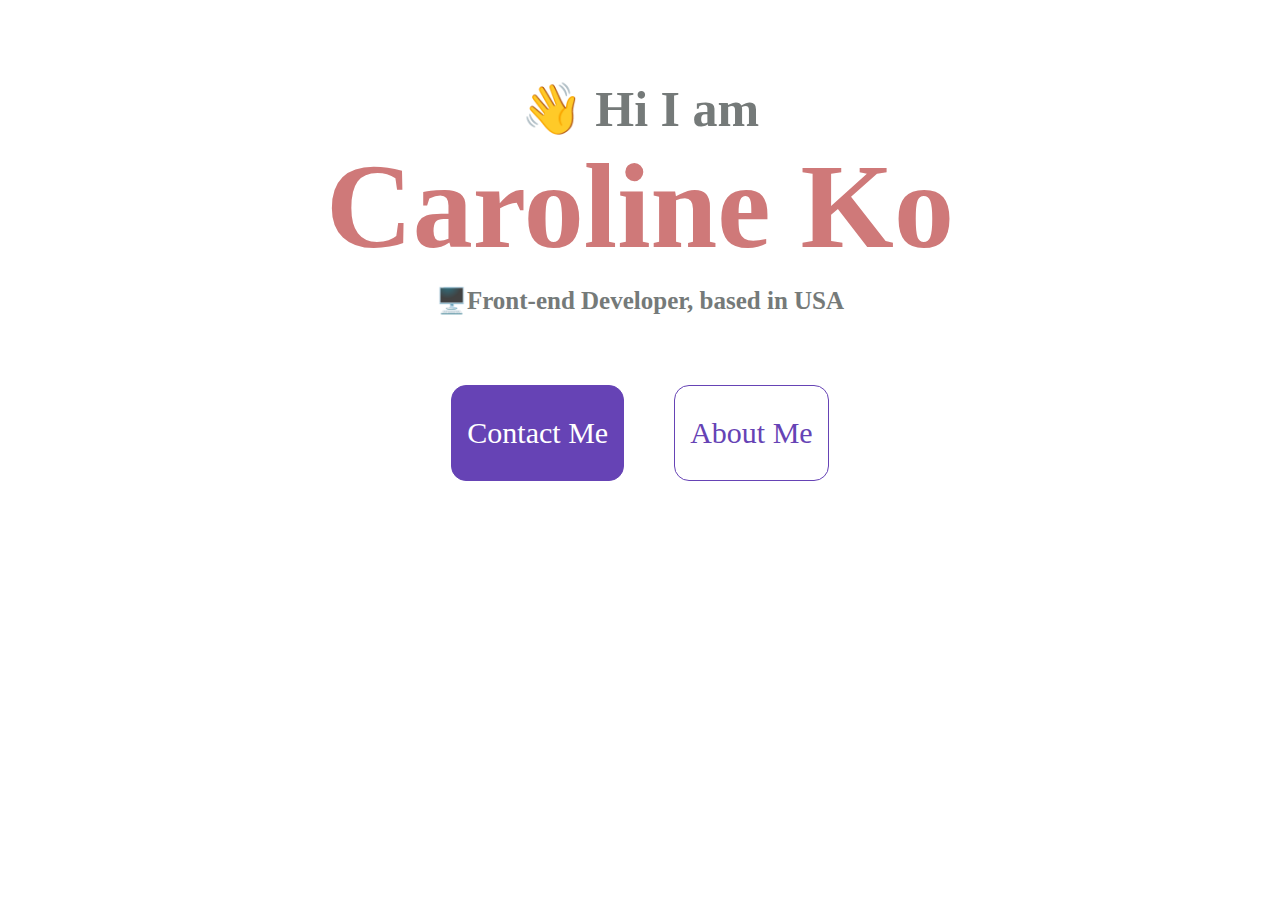
==== index.html @ 01b7a975 "added about.html as a multi-page document, added css and index.html as a start of the portfolio" ====
<!DOCTYPE html>
<html lang="en">
  <head>
    <meta charset="UTF-8" />
    <meta name="viewport" content="width=device-width, initial-scale=1.0" />
    <meta http-equiv="X-UA-Compatible" content="ie=edge" />
    <linkrel="stylesheet"href="https://stackpath.bootstrapcdn.com/bootstrap/4.3.1/css/bootstrap.min.css"integrity="sha384-ggOyR0iXCbMQv3Xipma34MD+dH/1fQ784/j6cY/iJTQUOhcWr7x9JvoRxT2MZw1T"crossorigin="anonymous">
    <link rel="stylesheet" href="styles.css" />
    <title>SheCodes</title>
  </head>
  <body>
      <h2>
        👋 Hi I am
      </h2>
      <h1>Caroline Ko</h1>
      <p>🖥️Front-end Developer, based in USA</p>
      <span class="main-buttons">
            <a href="about.html#contact" class="buttons" id="contact-me"
              >Contact Me</a
            >
  
            <a href="about.html" class="buttons" id="about-me">About Me</a>
          </span>
          </body>

</html>
---- styles.css ----
:root {
  --primary-color: #6643b5;
  --secondary-color: #cf7979;
  --tertiary-color: #757a79;
}
body {
  text-align: center;
  margin-top: 80px;
}
h1 {
  font-size: 120px;
  margin: 0;
  color: var(--secondary-color);
}

h2 {
  font-size: 50px;
  margin-bottom: 0;
  color: var(--tertiary-color);
}

p {
  font-size: 25px;
  font-weight: bold;
  margin: 10px;
  color: var(--tertiary-color);
}
.main-buttons {
  display: flex;
  flex-direction: row;
  justify-content: center;
  gap: 50px;
}

.buttons {
  border: 1px solid var(--primary-color);
  text-decoration: none;
  padding: 30px 15px;
  display: inline-block;
  border-radius: 15px;
  color: var(--primary-color);
  margin-top: 60px;
  font-size: 30px;
}

.paragraphs {
  display: flex;
  justify-content: center;
  margin-top: 50px;
}

.paragraph-one,
.paragraph-two {
  border: 1px solid black;
  padding: 20px;
  text-align: center;
  max-width: 300px;
}

#contact-me {
  color: white;
  background-color: var(--primary-color);
}
#contact {
  margin-top: 20px;
  font-size: 60px;
  color: var(--secondary-color);
}

#homepage {
  font-size: 20px;
}

#email {
  font-size: 25px;
  text-decoration: none;
}
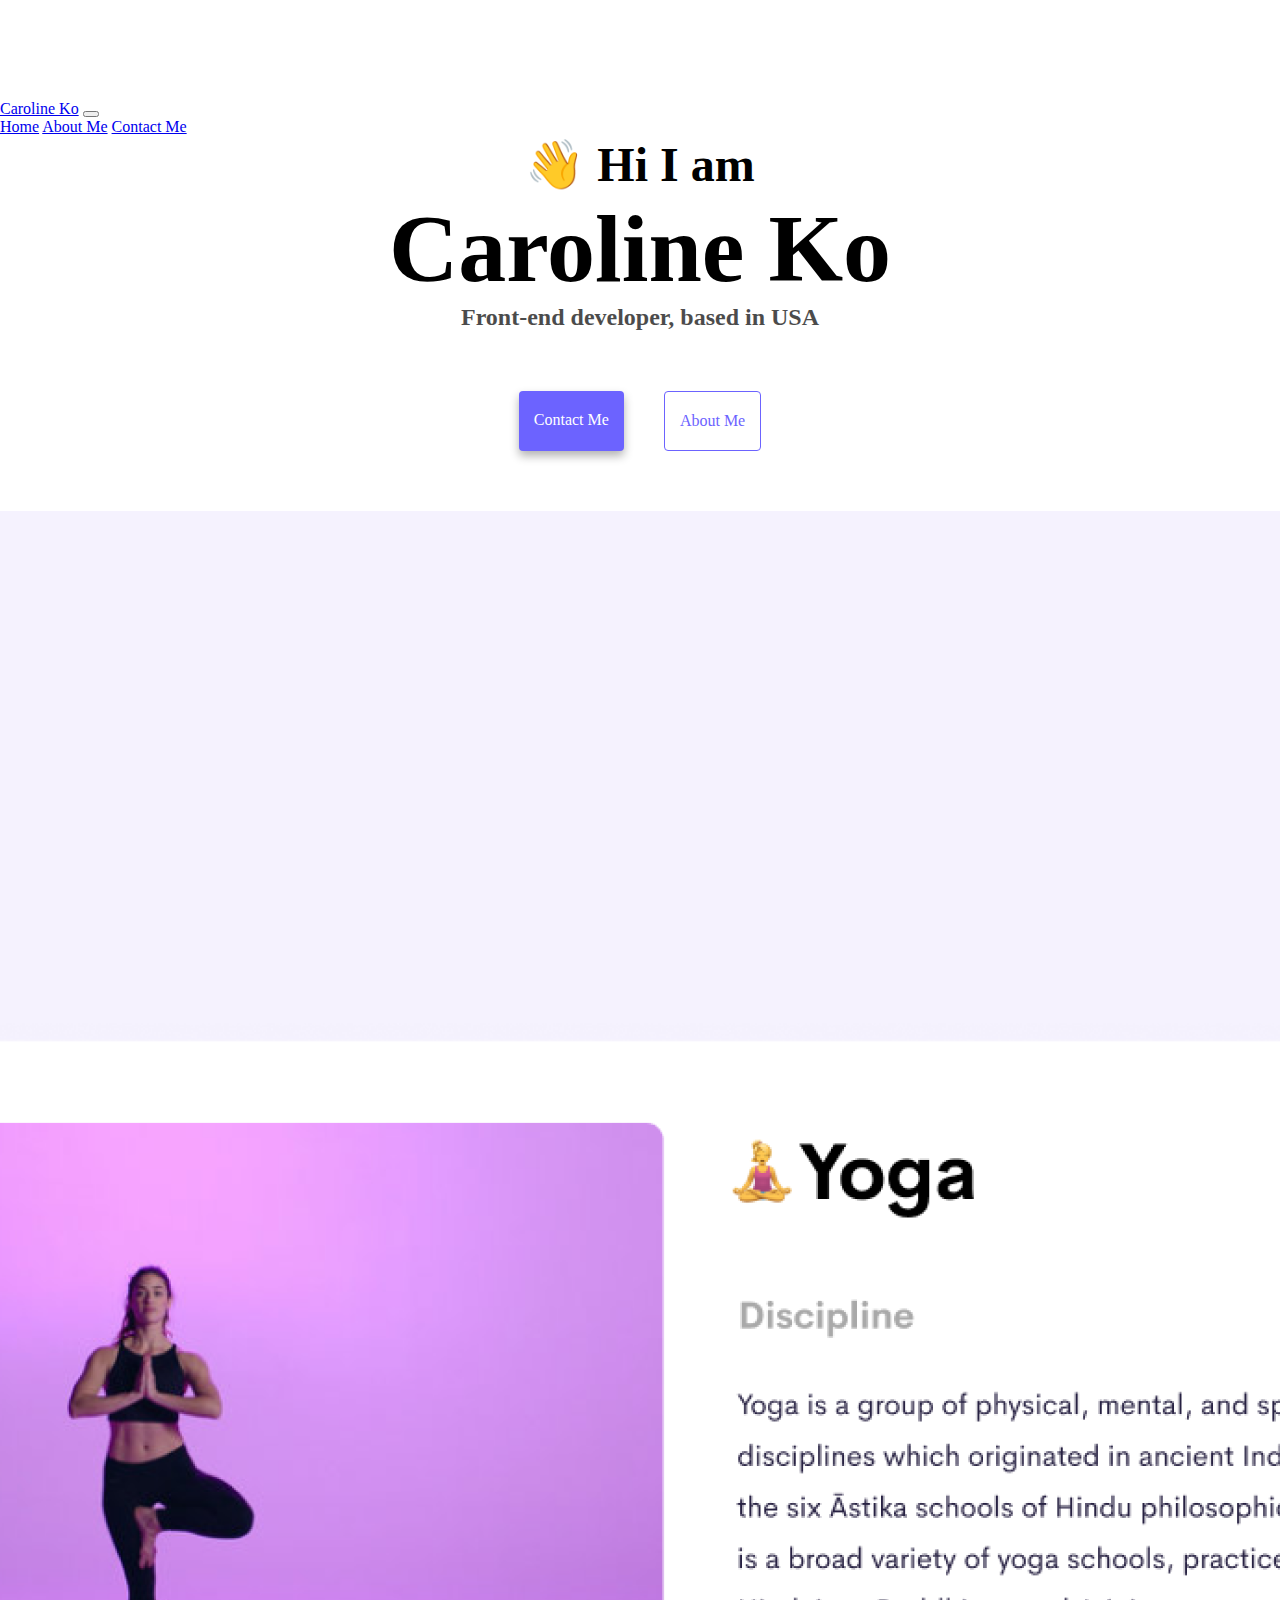
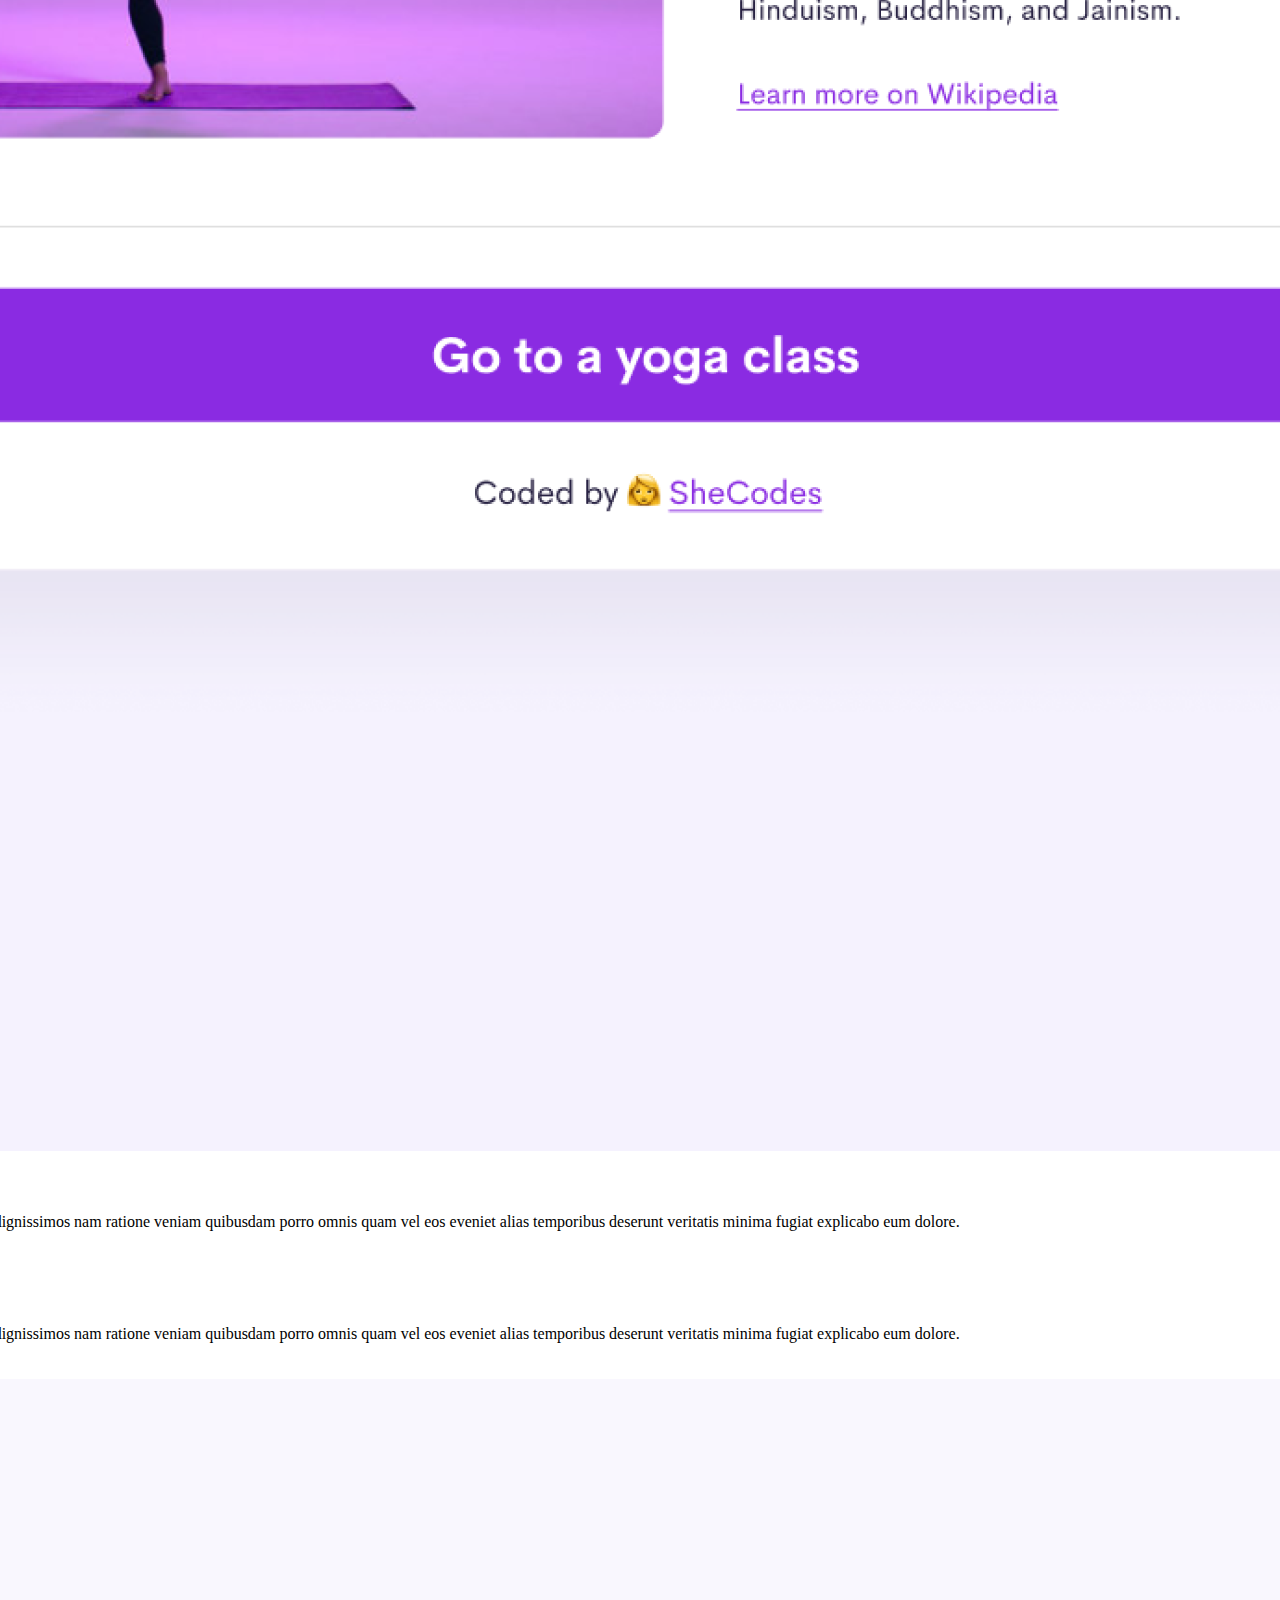
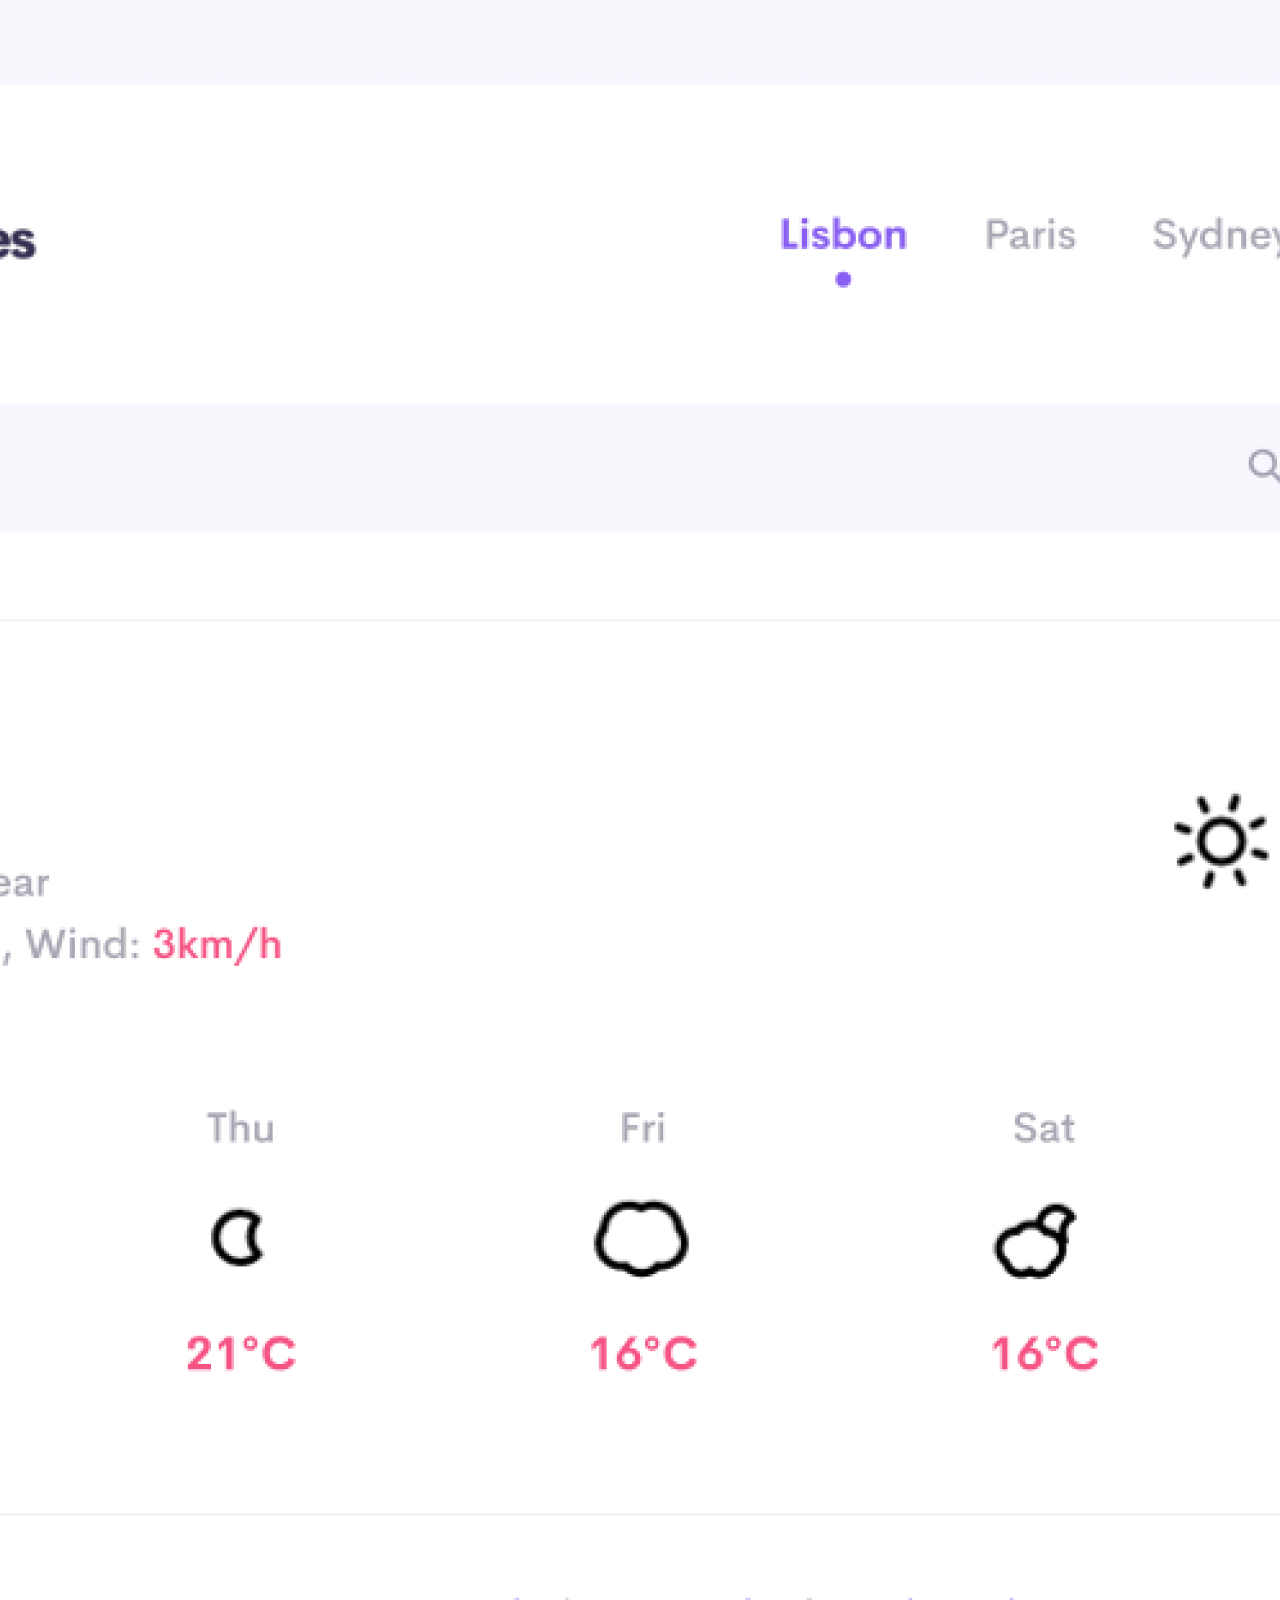
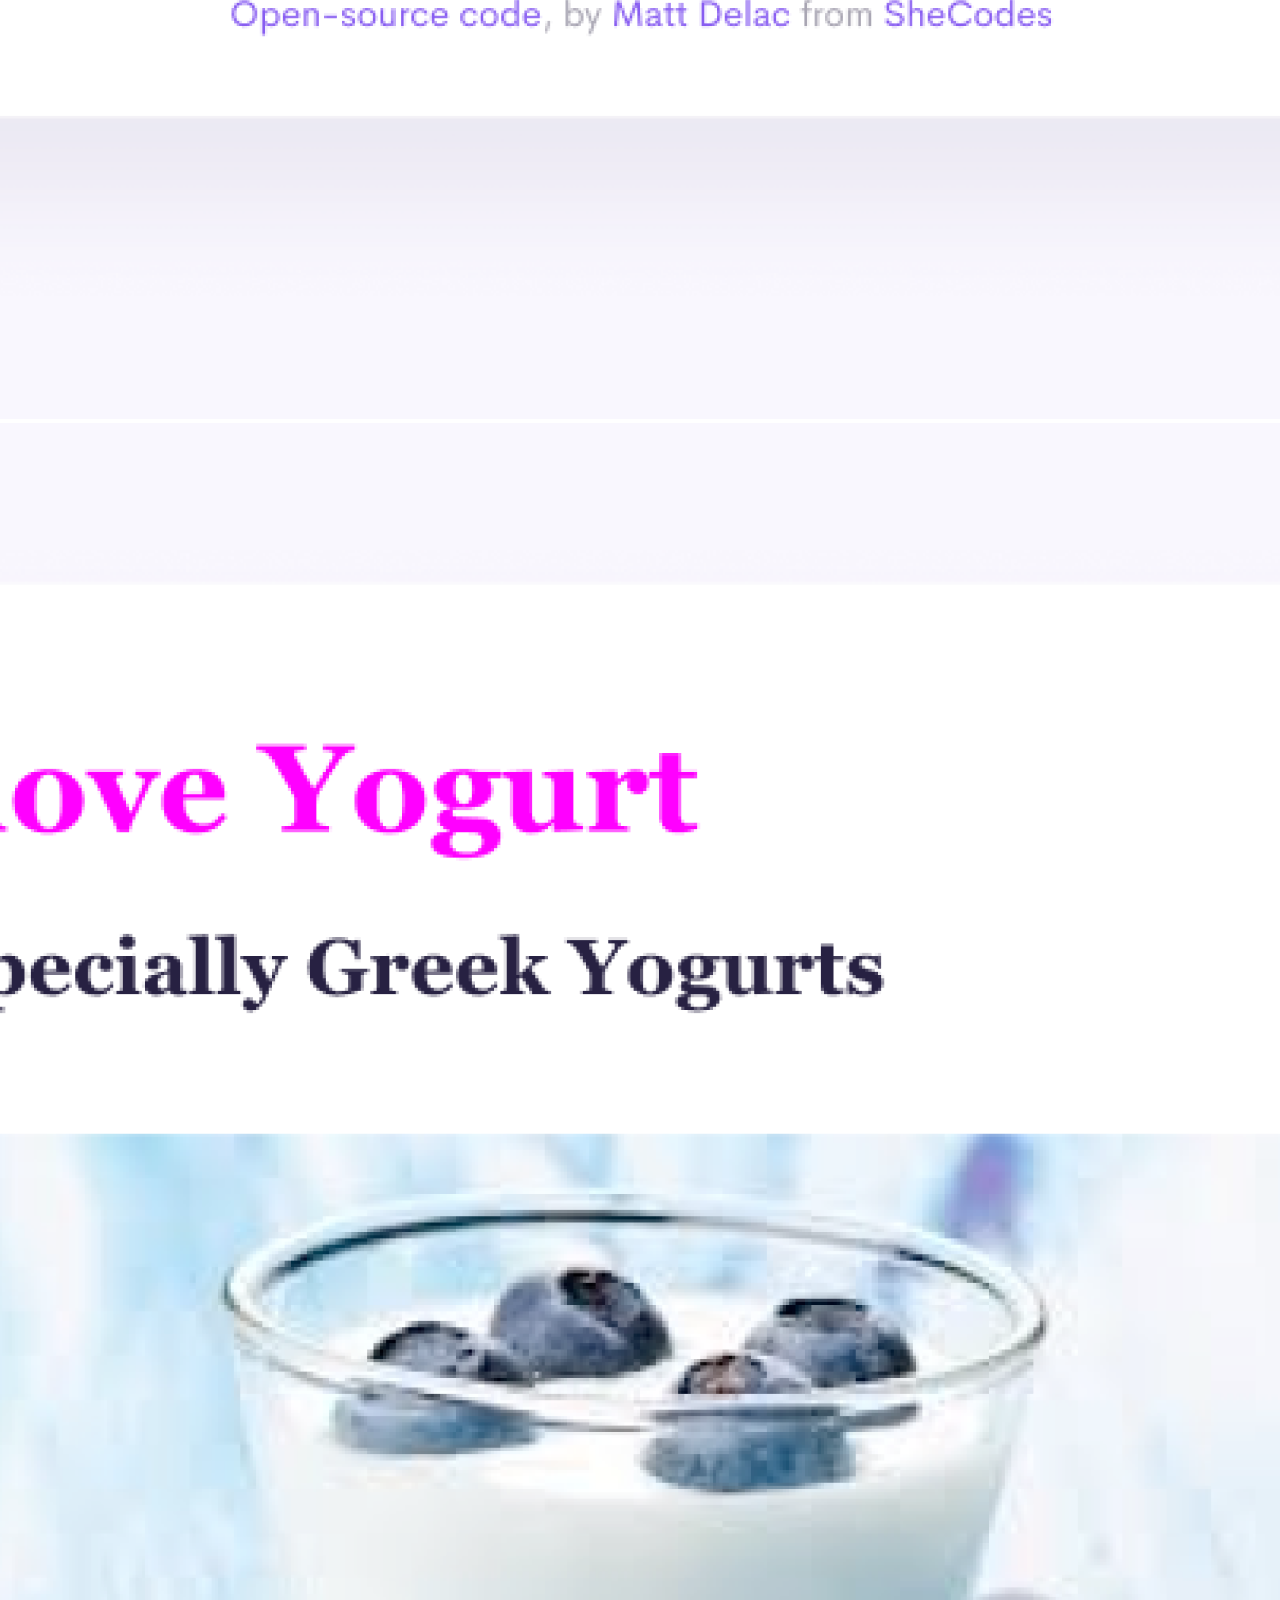
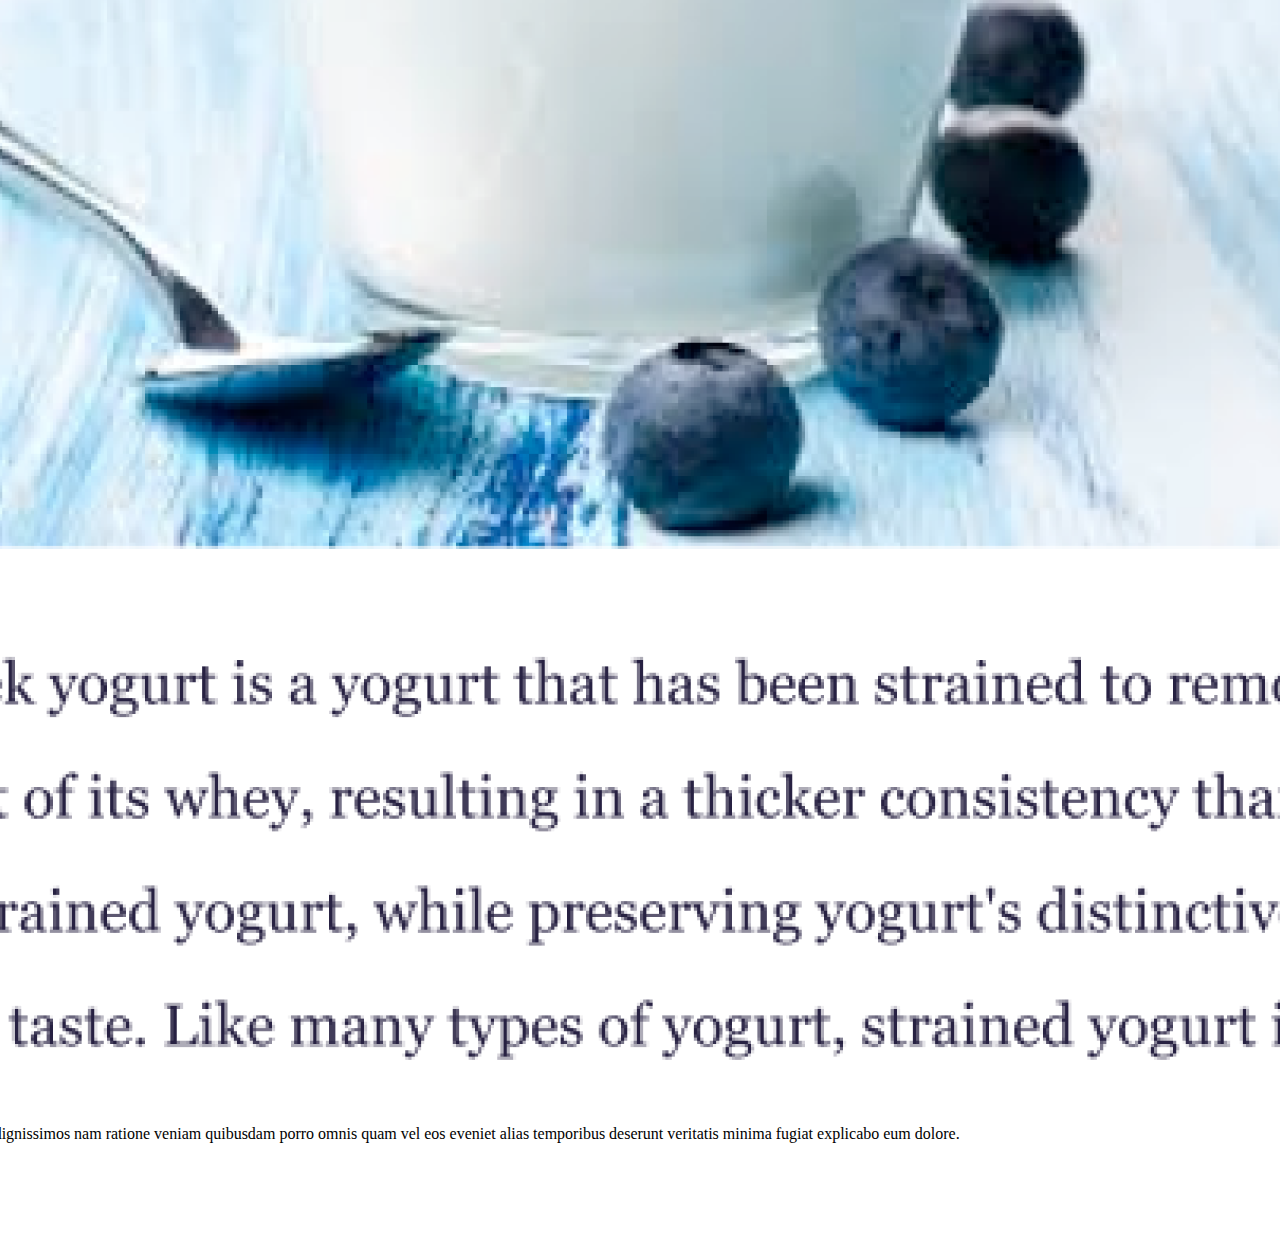
==== commit 5e2c03be: "updated the layout of the multi-page html and css, added navbar" ====
--- a/index.html
+++ b/index.html
@@ -2,25 +2,110 @@
 <html lang="en">
   <head>
     <meta charset="UTF-8" />
+    <meta http-equiv="X-UA-Compatible" content="IE=edge" />
     <meta name="viewport" content="width=device-width, initial-scale=1.0" />
-    <meta http-equiv="X-UA-Compatible" content="ie=edge" />
-    <linkrel="stylesheet"href="https://stackpath.bootstrapcdn.com/bootstrap/4.3.1/css/bootstrap.min.css"integrity="sha384-ggOyR0iXCbMQv3Xipma34MD+dH/1fQ784/j6cY/iJTQUOhcWr7x9JvoRxT2MZw1T"crossorigin="anonymous">
+    <title>Caroline Ko</title>
+    <link
+      href="https://cdn.jsdelivr.net/npm/bootstrap@5.0.2/dist/css/bootstrap.min.css"
+      rel="stylesheet"
+      integrity="sha384-EVSTQN3/azprG1Anm3QDgpJLIm9Nao0Yz1ztcQTwFspd3yD65VohhpuuCOmLASjC"
+      crossorigin="anonymous"
+    />
     <link rel="stylesheet" href="styles.css" />
-    <title>SheCodes</title>
   </head>
   <body>
-      <h2>
-        👋 Hi I am
-      </h2>
-      <h1>Caroline Ko</h1>
-      <p>🖥️Front-end Developer, based in USA</p>
-      <span class="main-buttons">
-            <a href="about.html#contact" class="buttons" id="contact-me"
-              >Contact Me</a
+    <nav class="navbar navbar-expand-lg navbar-light bg-light fixed-top">
+      <div class="container-fluid">
+        <a class="navbar-brand" href="#">Caroline Ko</a>
+        <button
+          class="navbar-toggler"
+          type="button"
+          data-bs-toggle="collapse"
+          data-bs-target="#navbarNavAltMarkup"
+          aria-controls="navbarNavAltMarkup"
+          aria-expanded="false"
+          aria-label="Toggle navigation"
+        >
+          <span class="navbar-toggler-icon"></span>
+        </button>
+        <div class="collapse navbar-collapse" id="navbarNavAltMarkup">
+          <div class="navbar-nav">
+            <a class="nav-link active" aria-current="page" href="index.html"
+              >Home</a
             >
-  
-            <a href="about.html" class="buttons" id="about-me">About Me</a>
-          </span>
-          </body>
-
+            <a class="nav-link" href="about.html">About Me</a>
+            <a class="nav-link" href="about.html#contact">Contact Me</a>
+          </div>
+        </div>
+      </div>
+    </nav>
+    <div class="container"></div>
+    <h2>👋 Hi I am</h2>
+    <h1>Caroline Ko</h1>
+    <h3>Front-end developer, based in USA</h3>
+    <div class="navigation-links">
+      <a href="about.html#contact" class="contact-link">Contact me</a>
+      <a href="about.html" class="about-link">About me</a>
+    </div>
+    <div class="navigation-links">
+      <div class="container mt-5">
+        <div class="row">
+          <div class="col-md-6">
+            <img src="images/yoga.png" alt="yoga" class="img-fluid yoga-img" />
+          </div>
+          <div class="col-md-6">
+            <h2 class="app-title">Yoga app</h2>
+            <br />
+            Lorem ipsum dolor sit amet consectetur adipisicing elit. Perferendis
+            quia, dignissimos nam ratione veniam quibusdam porro omnis quam vel
+            eos eveniet alias temporibus deserunt veritatis minima fugiat
+            explicabo eum dolore. <br />
+            <br />
+            <a href="#" class="contact-link d-inline-block m-0">
+              Launch Yoga App</a
+            >
+          </div>
+        </div>
+        <div class="row mt-5">
+          <div class="col-md-6">
+            <h2 class="app-title">Weather app</h2>
+            <br />
+            Lorem ipsum dolor sit amet consectetur adipisicing elit. Perferendis
+            quia, dignissimos nam ratione veniam quibusdam porro omnis quam vel
+            eos eveniet alias temporibus deserunt veritatis minima fugiat
+            explicabo eum dolore. <br />
+            <br />
+            <a href="#" class="contact-link d-inline-block m-0">
+              Launch Weather App</a
+            >
+          </div>
+          <div class="col-md-6">
+            <img src="images/weather.png" alt="weather-app" class="img-fluid" />
+          </div>
+        </div>
+        <div class="row mt-5">
+          <div class="col-md-6">
+            <img src="images/yogurt.png" alt="yogurt" class="img-fluid" />
+          </div>
+          <div class="col-md-6">
+            <h2 class="app-title">Yogurt app</h2>
+            <br />
+            Lorem ipsum dolor sit amet consectetur adipisicing elit. Perferendis
+            quia, dignissimos nam ratione veniam quibusdam porro omnis quam vel
+            eos eveniet alias temporibus deserunt veritatis minima fugiat
+            explicabo eum dolore. <br />
+            <br />
+            <a href="#" class="contact-link d-inline-block m-0">
+              Launch Yogurt App</a
+            >
+          </div>
+        </div>
+      </div>
+    </div>
+    <script
+      src="https://cdn.jsdelivr.net/npm/bootstrap@5.0.2/dist/js/bootstrap.bundle.min.js"
+      integrity="sha384-MrcW6ZMFYlzcLA8Nl+NtUVF0sA7MsXsP1UyJoMp4YLEuNSfAP+JcXn/tWtIaxVXM"
+      crossorigin="anonymous"
+    ></script>
+  </body>
 </html>
--- a/styles.css
+++ b/styles.css
@@ -1,77 +1,86 @@
 :root {
-  --primary-color: #6643b5;
-  --secondary-color: #cf7979;
-  --tertiary-color: #757a79;
+  --primary-color: #6c63ff;
+  --secondary-color: #f5f2fe;
+  --box-shadow: 0 5px 10px rgba(0, 0, 0, 0.3);
 }
+
 body {
+  margin: 60px auto;
+  max-width: 1500px;
+  margin-top: 100px;
+}
+
+h1,
+h2,
+h3 {
   text-align: center;
-  margin-top: 80px;
+  margin: 0;
 }
+
 h1 {
-  font-size: 120px;
-  margin: 0;
-  color: var(--secondary-color);
+  font-size: 96px;
 }
 
 h2 {
-  font-size: 50px;
-  margin-bottom: 0;
-  color: var(--tertiary-color);
+  font-size: 48px;
+}
+
+h3 {
+  font-size: 24px;
+  opacity: 0.7;
 }
 
 p {
-  font-size: 25px;
-  font-weight: bold;
-  margin: 10px;
-  color: var(--tertiary-color);
-}
-.main-buttons {
-  display: flex;
-  flex-direction: row;
-  justify-content: center;
-  gap: 50px;
+  background: var(--secondary-color);
+  padding: 20px;
+  border-radius: 4px;
+  font-size: 18px;
+  line-height: 1.5;
+  text-align: center;
 }
 
-.buttons {
-  border: 1px solid var(--primary-color);
-  text-decoration: none;
-  padding: 30px 15px;
-  display: inline-block;
-  border-radius: 15px;
-  color: var(--primary-color);
-  margin-top: 60px;
-  font-size: 30px;
+.navigation-links {
+  display: flex;
+  margin-top: 40px;
+  justify-content: center;
 }
 
-.paragraphs {
+.navigation-links a {
+  margin: 20px;
+  border-radius: 4px;
+  padding: 20px 15px;
+  text-decoration: none;
+  text-transform: capitalize;
+}
+
+.contact-link {
+  background: var(--primary-color);
+  box-shadow: var(--box-shadow);
+  color: white;
+}
+
+.about-link {
+  color: var(--primary-color);
+  border: 1px solid var(--primary-color);
+}
+
+.about-paragraphs p {
+  margin: 10px;
+}
+
+.email-link {
   display: flex;
   justify-content: center;
-  margin-top: 50px;
+  color: var(--primary-color);
+  font-size: 28px;
+  text-decoration: none;
 }
 
-.paragraph-one,
-.paragraph-two {
-  border: 1px solid black;
-  padding: 20px;
-  text-align: center;
-  max-width: 300px;
+.email-link:hover {
+  text-decoration: underline;
 }
 
-#contact-me {
-  color: white;
-  background-color: var(--primary-color);
+.app-title {
+  text-align: left;
+  font-size: 35px;
 }
-#contact {
-  margin-top: 20px;
-  font-size: 60px;
-  color: var(--secondary-color);
-}
-
-#homepage {
-  font-size: 20px;
-}
-
-#email {
-  font-size: 25px;
-  text-decoration: none;
-}
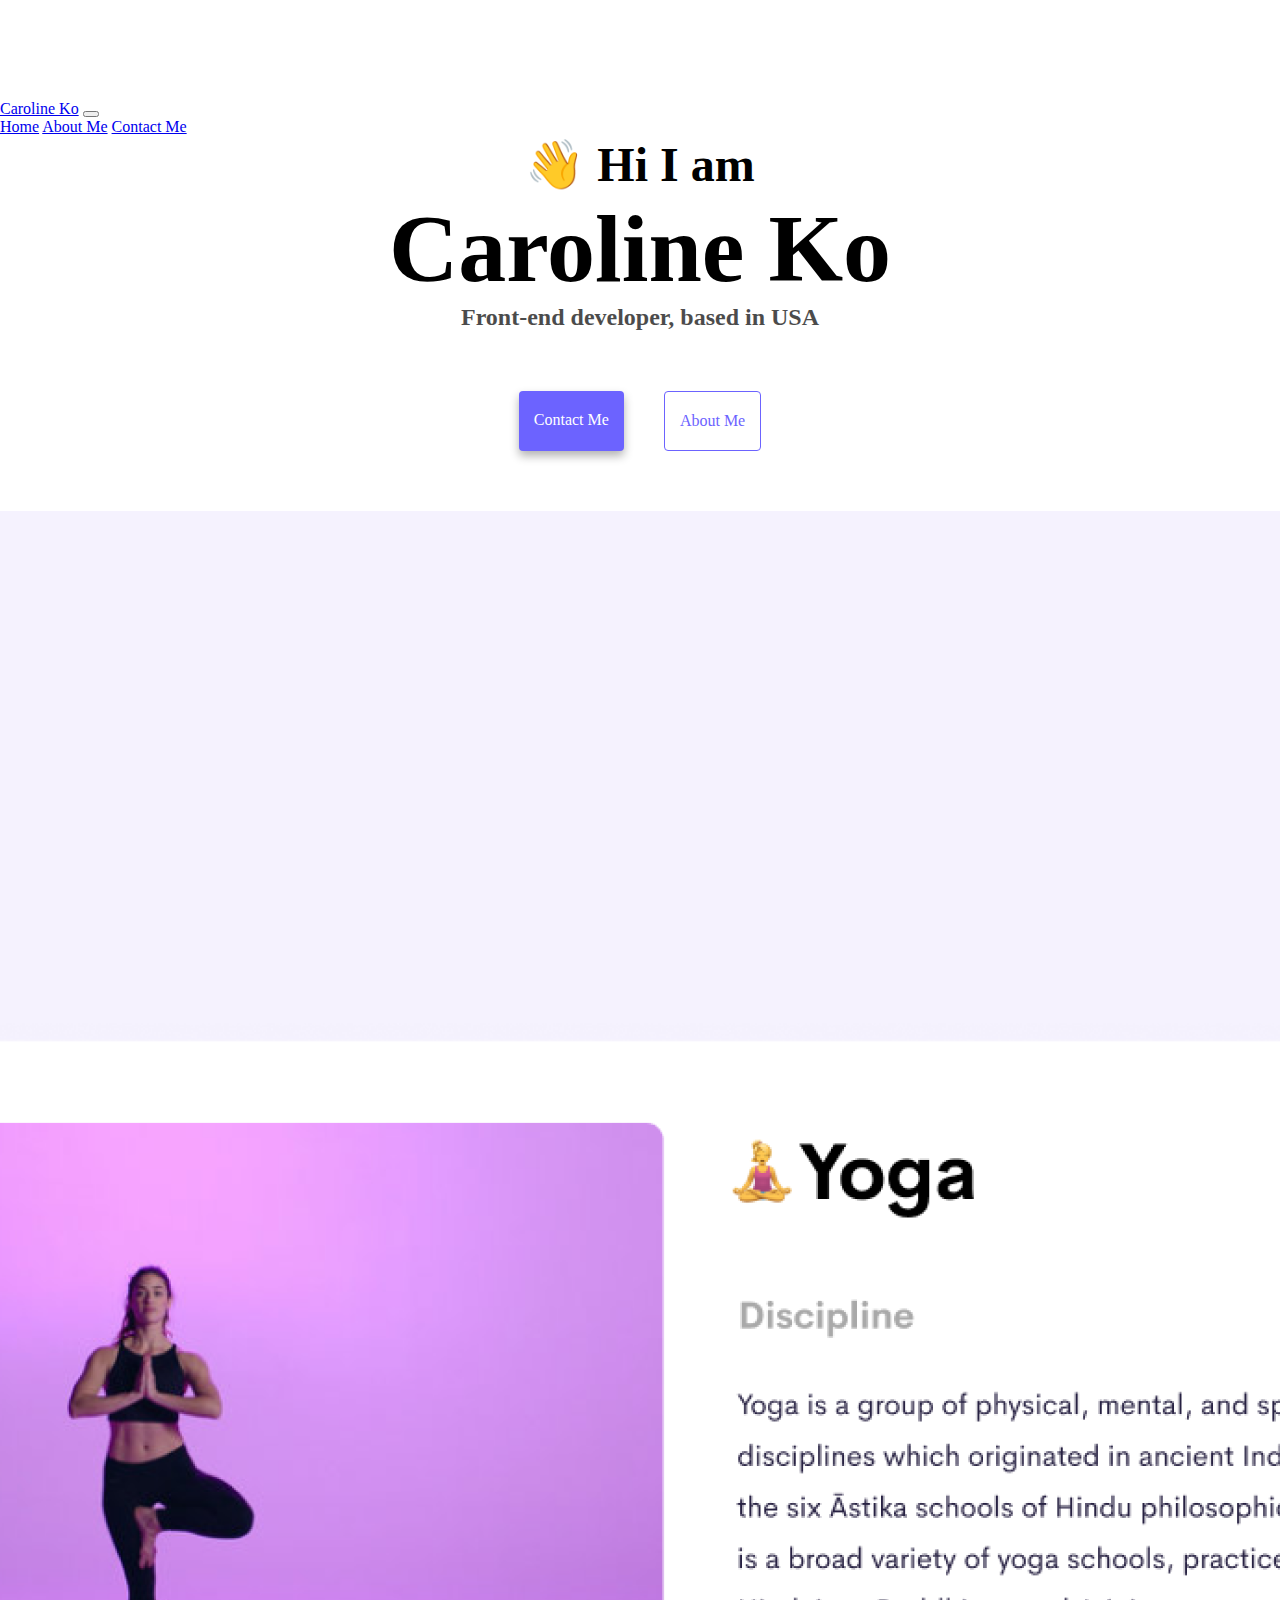
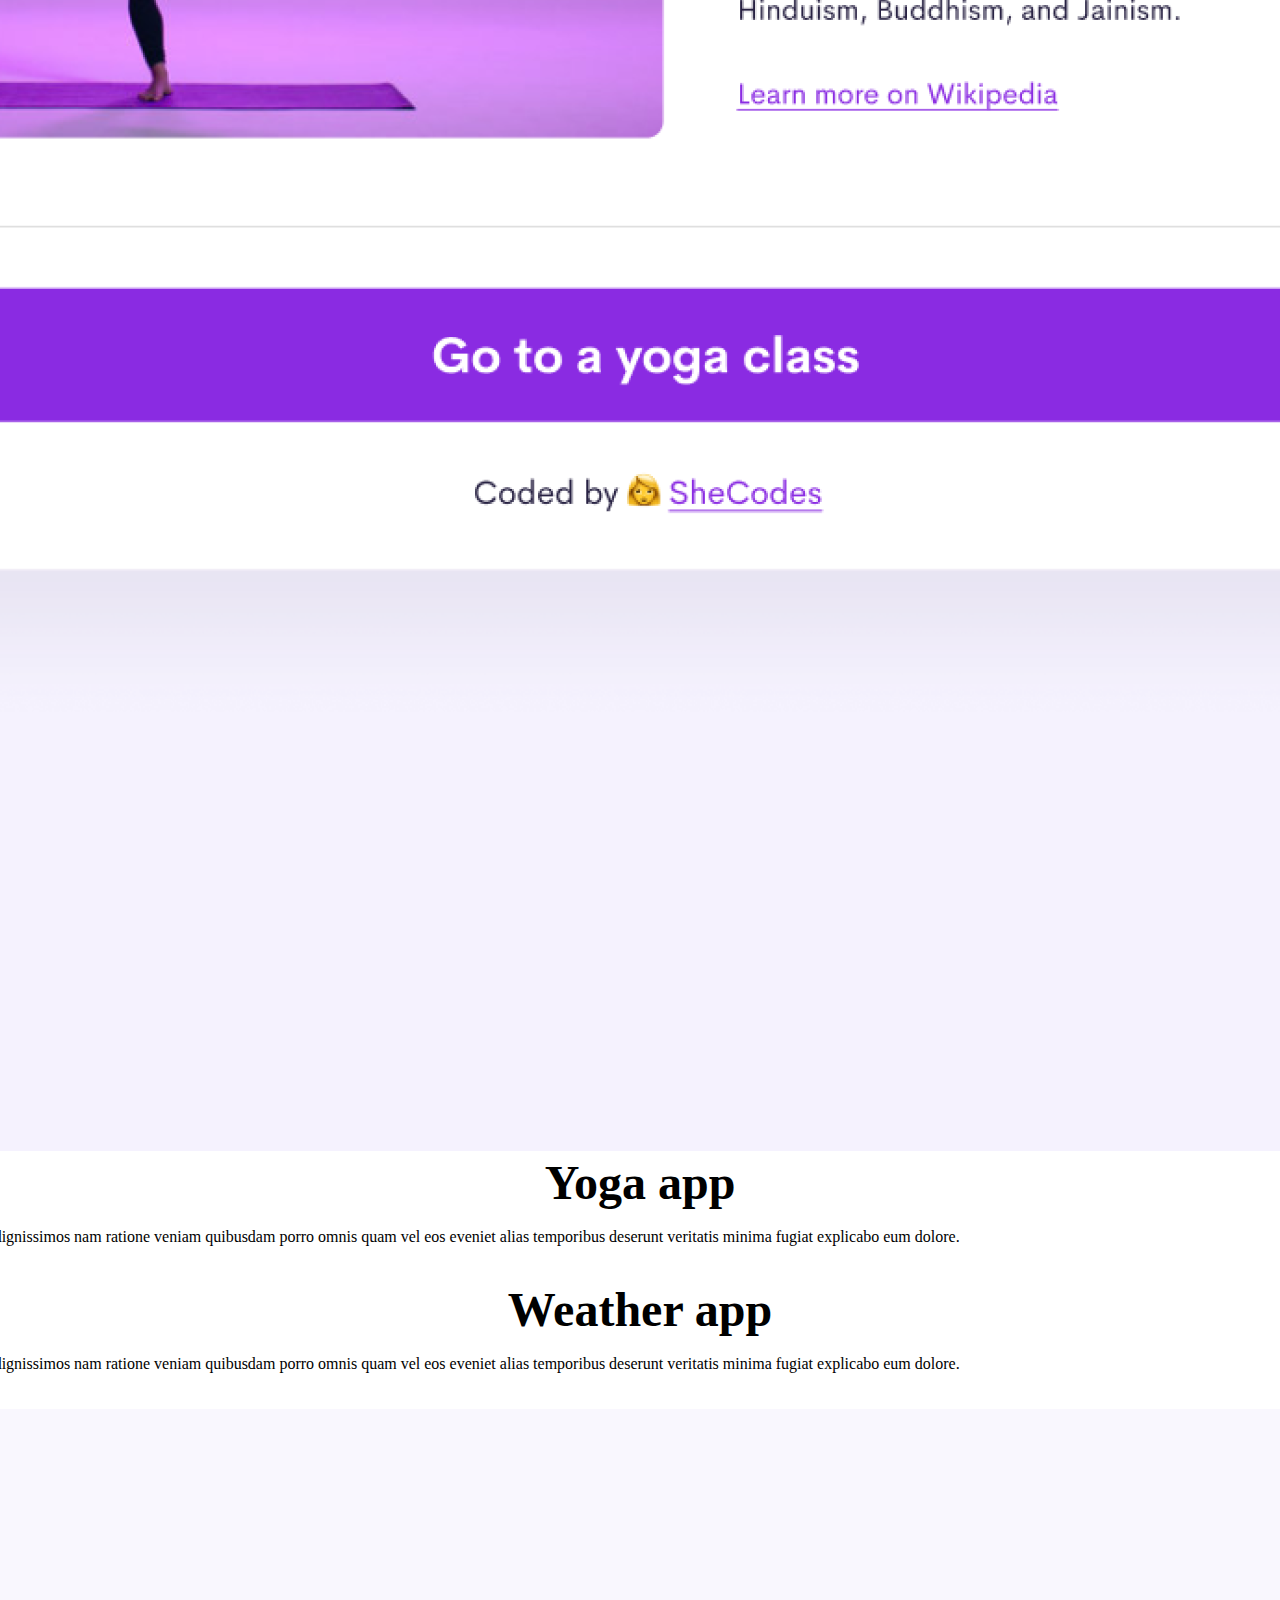
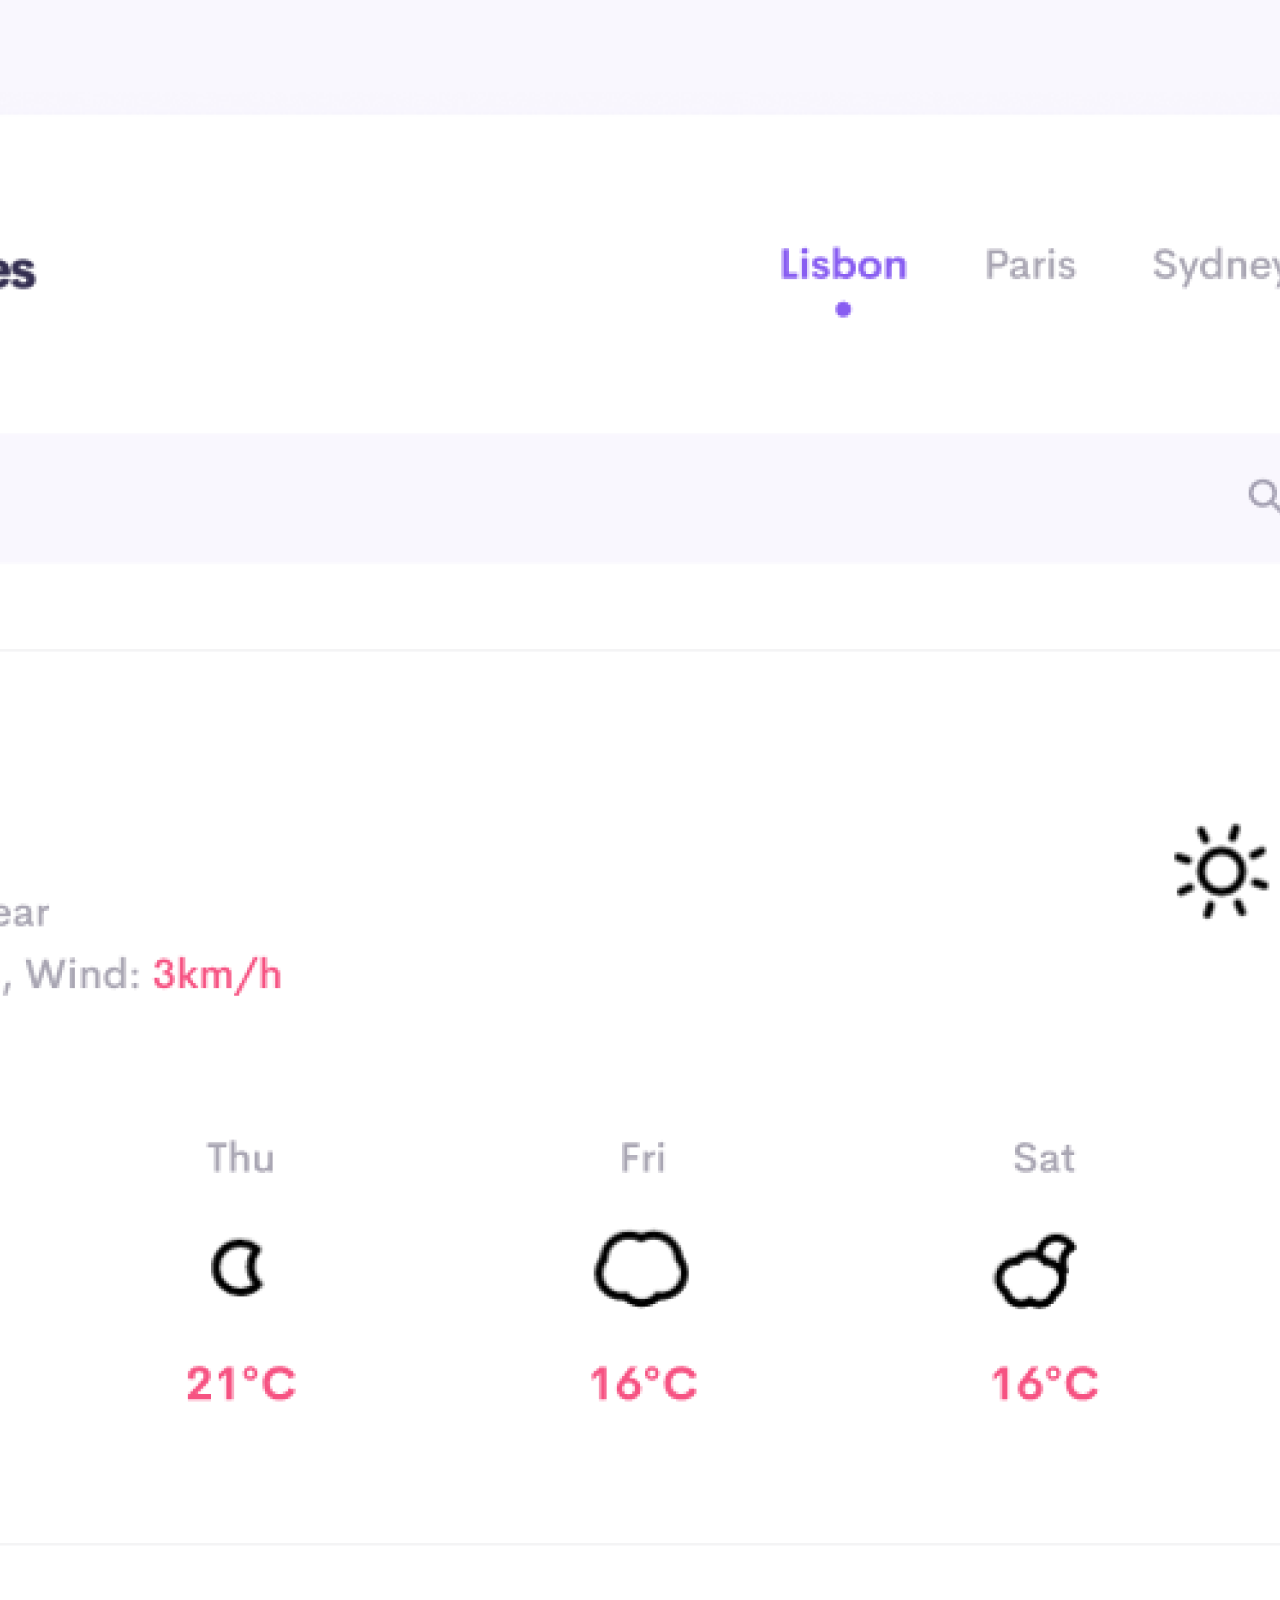
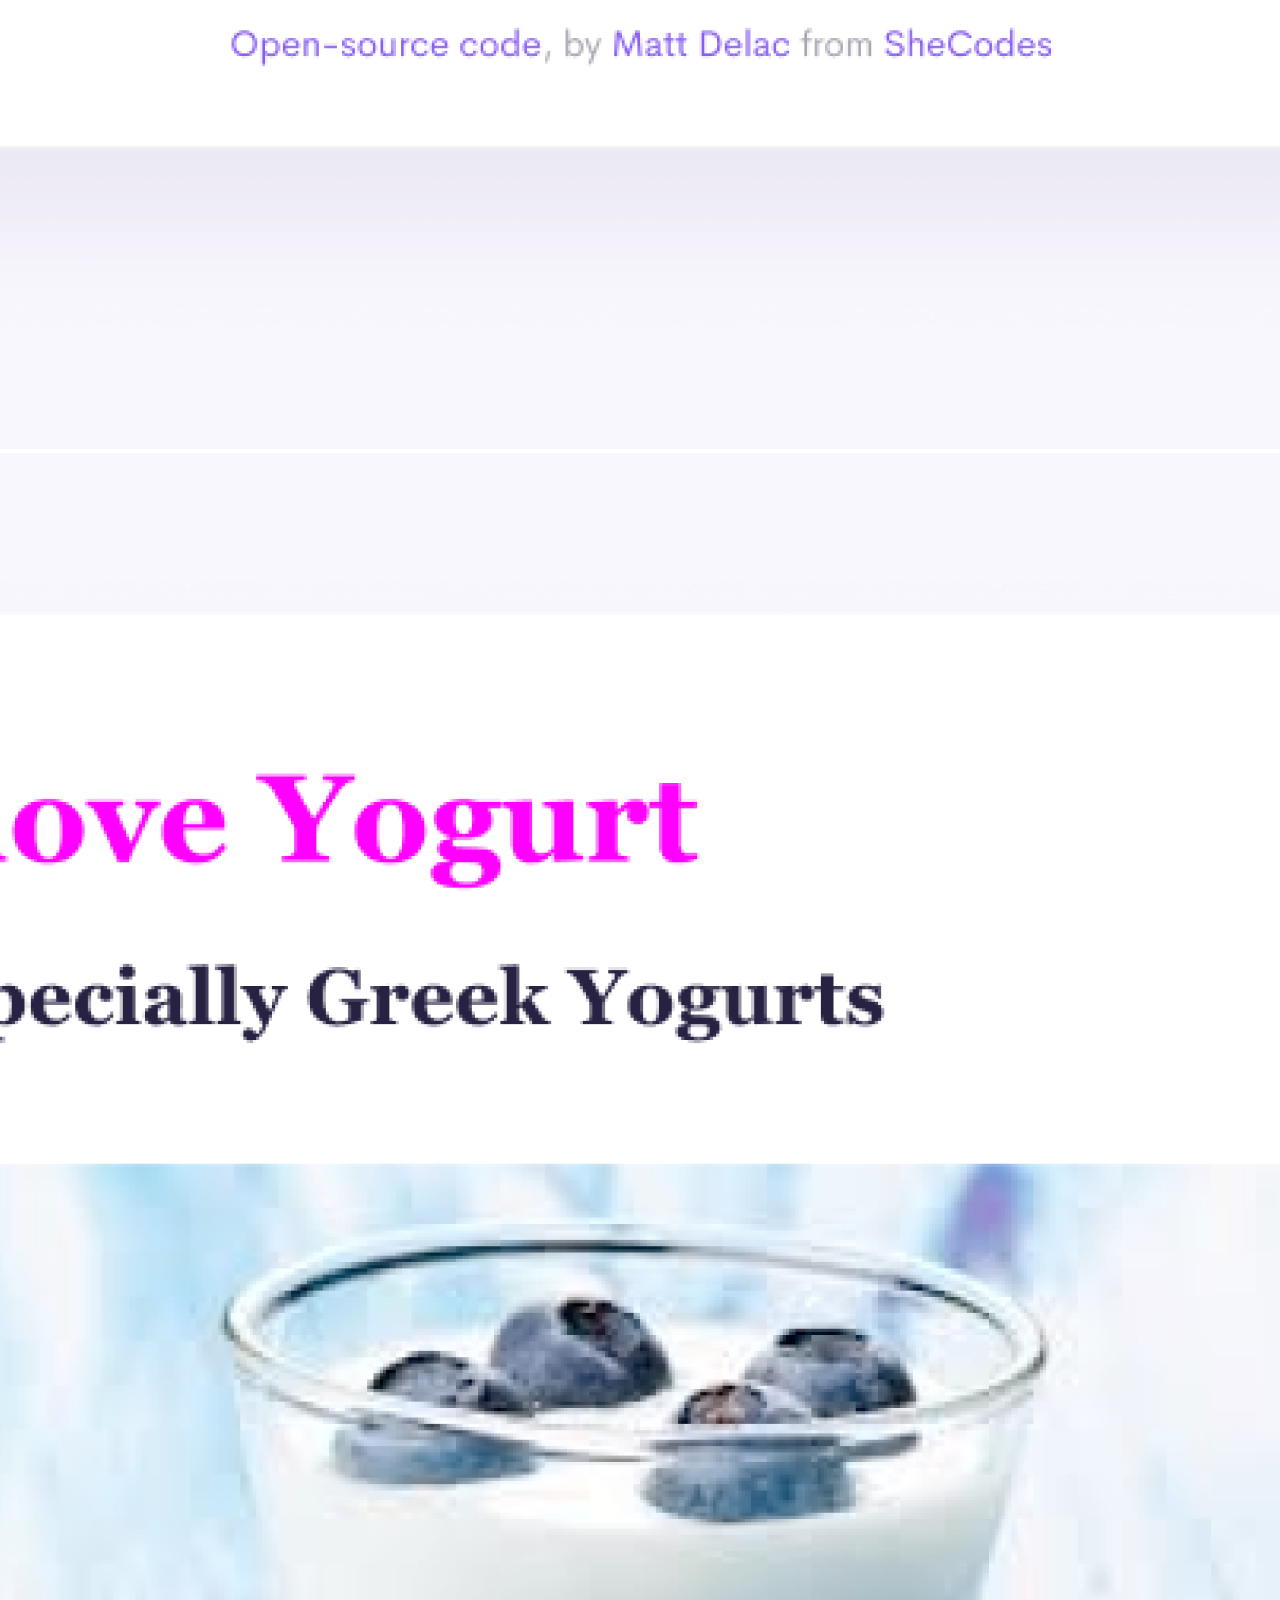
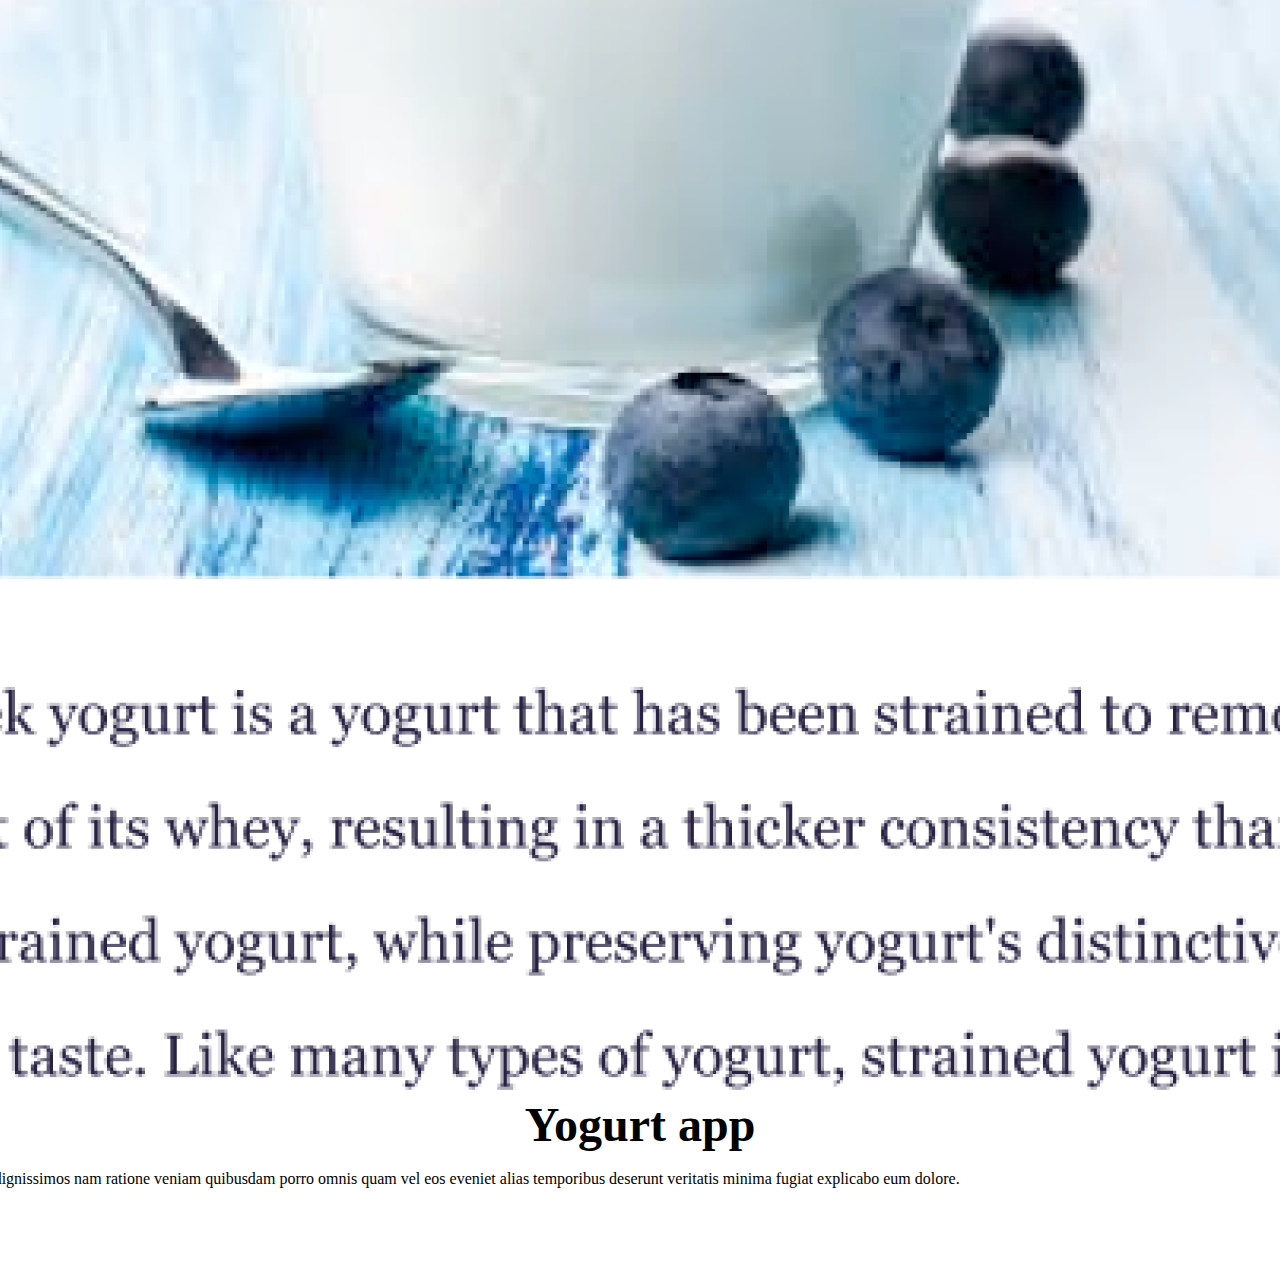
==== commit 4e11923e: "added media query to hide images on homepage for mobile devices" ====
--- a/index.html
+++ b/index.html
@@ -4,7 +4,7 @@
     <meta charset="UTF-8" />
     <meta http-equiv="X-UA-Compatible" content="IE=edge" />
     <meta name="viewport" content="width=device-width, initial-scale=1.0" />
-    <title>Caroline Ko</title>
+    <title>Caroline Ko - Frontend Developer</title>
     <link
       href="https://cdn.jsdelivr.net/npm/bootstrap@5.0.2/dist/css/bootstrap.min.css"
       rel="stylesheet"
@@ -43,6 +43,7 @@
     <h2>👋 Hi I am</h2>
     <h1>Caroline Ko</h1>
     <h3>Front-end developer, based in USA</h3>
+
     <div class="navigation-links">
       <a href="about.html#contact" class="contact-link">Contact me</a>
       <a href="about.html" class="about-link">About me</a>
@@ -51,53 +52,66 @@
       <div class="container mt-5">
         <div class="row">
           <div class="col-md-6">
-            <img src="images/yoga.png" alt="yoga" class="img-fluid yoga-img" />
+            <img
+              src="images/yoga.png"
+              alt="yoga"
+              class="img-fluid yoga-img homepage-image"
+            />
           </div>
           <div class="col-md-6">
-            <h2 class="app-title">Yoga app</h2>
-            <br />
-            Lorem ipsum dolor sit amet consectetur adipisicing elit. Perferendis
-            quia, dignissimos nam ratione veniam quibusdam porro omnis quam vel
-            eos eveniet alias temporibus deserunt veritatis minima fugiat
-            explicabo eum dolore. <br />
-            <br />
-            <a href="#" class="contact-link d-inline-block m-0">
-              Launch Yoga App</a
-            >
+              <h2>Yoga app</h2>
+              <br />
+              Lorem ipsum dolor sit amet consectetur adipisicing elit.
+              Perferendis quia, dignissimos nam ratione veniam quibusdam porro
+              omnis quam vel eos eveniet alias temporibus deserunt veritatis
+              minima fugiat explicabo eum dolore. <br />
+              <br />
+              <a href="#" class="contact-link d-inline-block m-0">
+                Launch Yoga App</a
+              >
           </div>
         </div>
         <div class="row mt-5">
           <div class="col-md-6">
-            <h2 class="app-title">Weather app</h2>
-            <br />
-            Lorem ipsum dolor sit amet consectetur adipisicing elit. Perferendis
-            quia, dignissimos nam ratione veniam quibusdam porro omnis quam vel
-            eos eveniet alias temporibus deserunt veritatis minima fugiat
-            explicabo eum dolore. <br />
-            <br />
-            <a href="#" class="contact-link d-inline-block m-0">
-              Launch Weather App</a
-            >
+              <h2>Weather app</h2>
+              <br />
+              Lorem ipsum dolor sit amet consectetur adipisicing elit.
+              Perferendis quia, dignissimos nam ratione veniam quibusdam porro
+              omnis quam vel eos eveniet alias temporibus deserunt veritatis
+              minima fugiat explicabo eum dolore.
+              <br />
+              <br />
+              <a href="#" class="contact-link d-inline-block m-0">
+                Launch Weather App</a
+              >
           </div>
           <div class="col-md-6">
-            <img src="images/weather.png" alt="weather-app" class="img-fluid" />
+            <img
+              src="images/weather.png"
+              alt="weather-app"
+              class="img-fluid homepage-image"
+            />
           </div>
         </div>
         <div class="row mt-5">
           <div class="col-md-6">
-            <img src="images/yogurt.png" alt="yogurt" class="img-fluid" />
+            <img
+              src="images/yogurt.png"
+              alt="yogurt"
+              class="img-fluid homepage-image"
+            />
           </div>
           <div class="col-md-6">
-            <h2 class="app-title">Yogurt app</h2>
+            <h2>Yogurt app</h2>
             <br />
-            Lorem ipsum dolor sit amet consectetur adipisicing elit. Perferendis
-            quia, dignissimos nam ratione veniam quibusdam porro omnis quam vel
-            eos eveniet alias temporibus deserunt veritatis minima fugiat
-            explicabo eum dolore. <br />
-            <br />
-            <a href="#" class="contact-link d-inline-block m-0">
-              Launch Yogurt App</a
-            >
+              Lorem ipsum dolor sit amet consectetur adipisicing elit.
+              Perferendis quia, dignissimos nam ratione veniam quibusdam porro
+              omnis quam vel eos eveniet alias temporibus deserunt veritatis
+              minima fugiat explicabo eum dolore. <br />
+              <br />
+              <a href="#" class="contact-link d-inline-block m-0">
+                Launch Yogurt App</a
+              >
           </div>
         </div>
       </div>
--- a/styles.css
+++ b/styles.css
@@ -84,3 +84,9 @@
   text-align: left;
   font-size: 35px;
 }
+@media (max-width: 576px) {
+  .homepage-image {
+    display: none;
+  }
+ 
+}
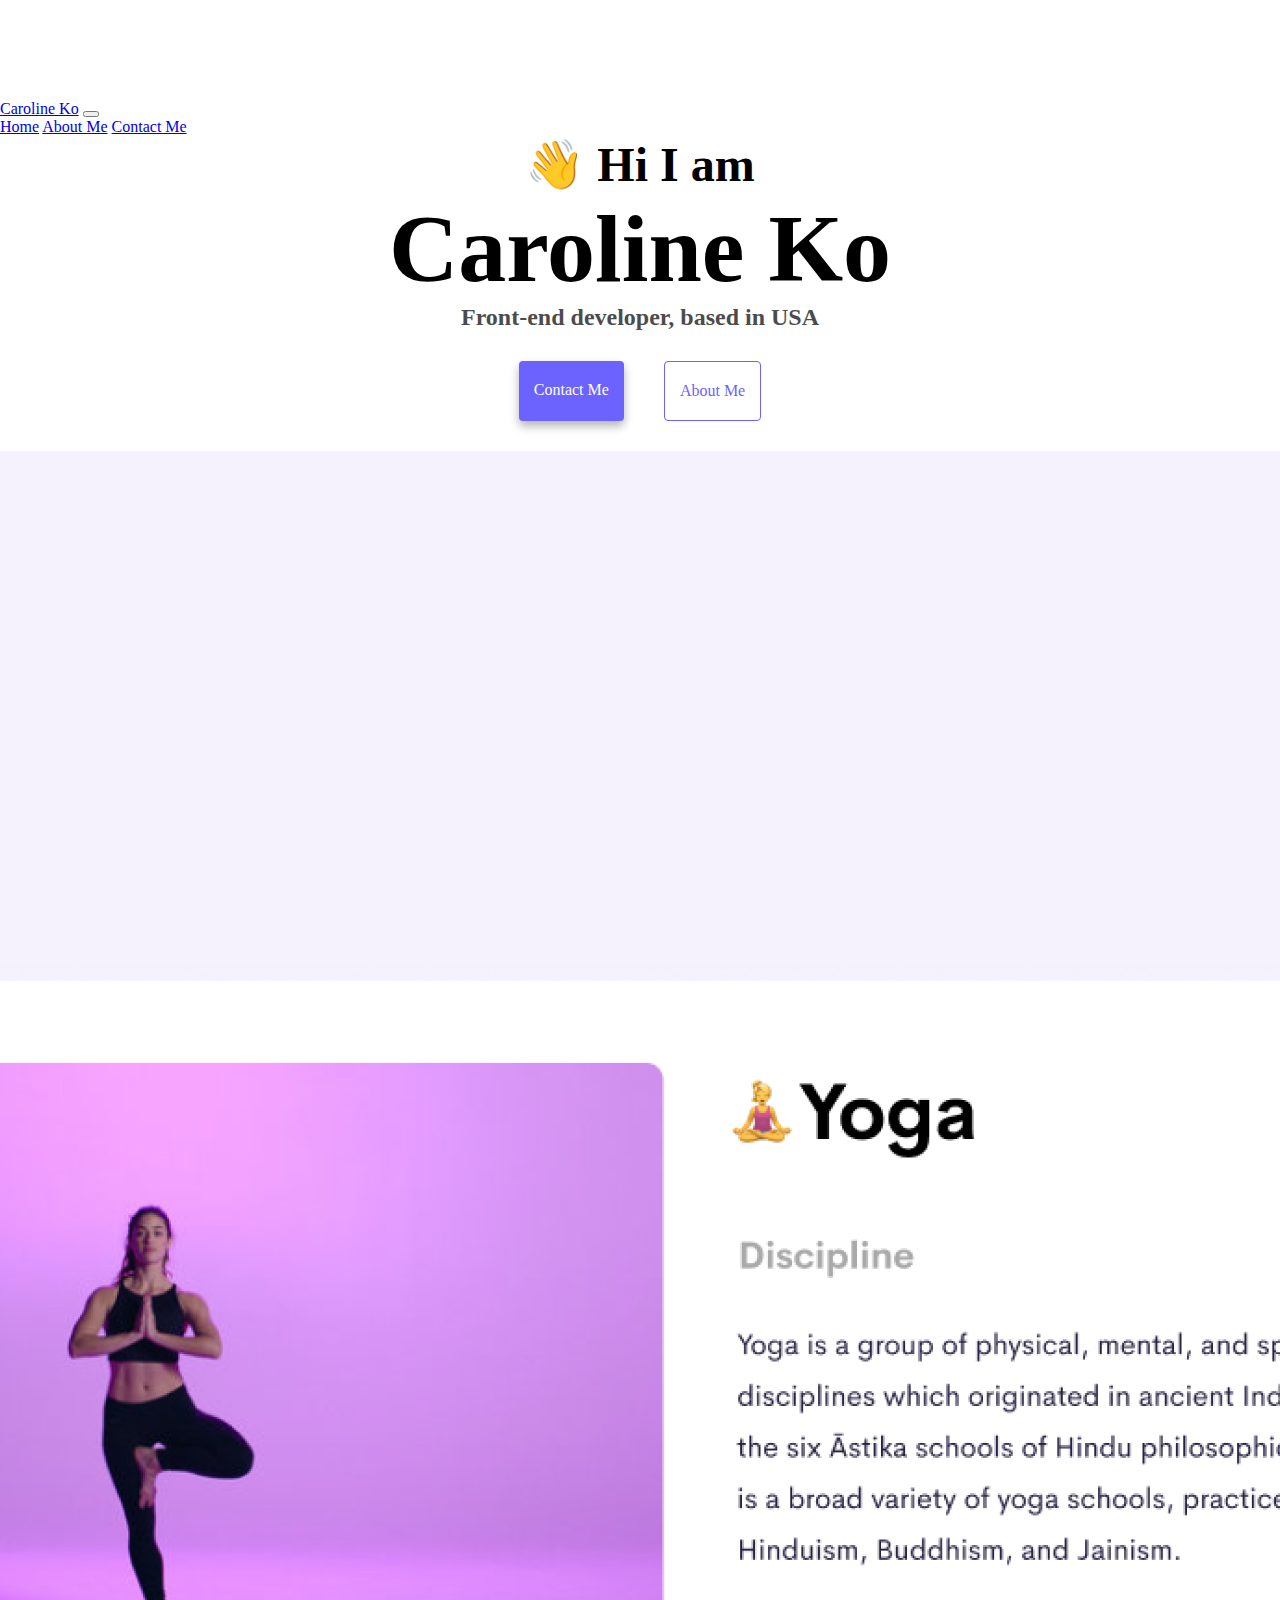
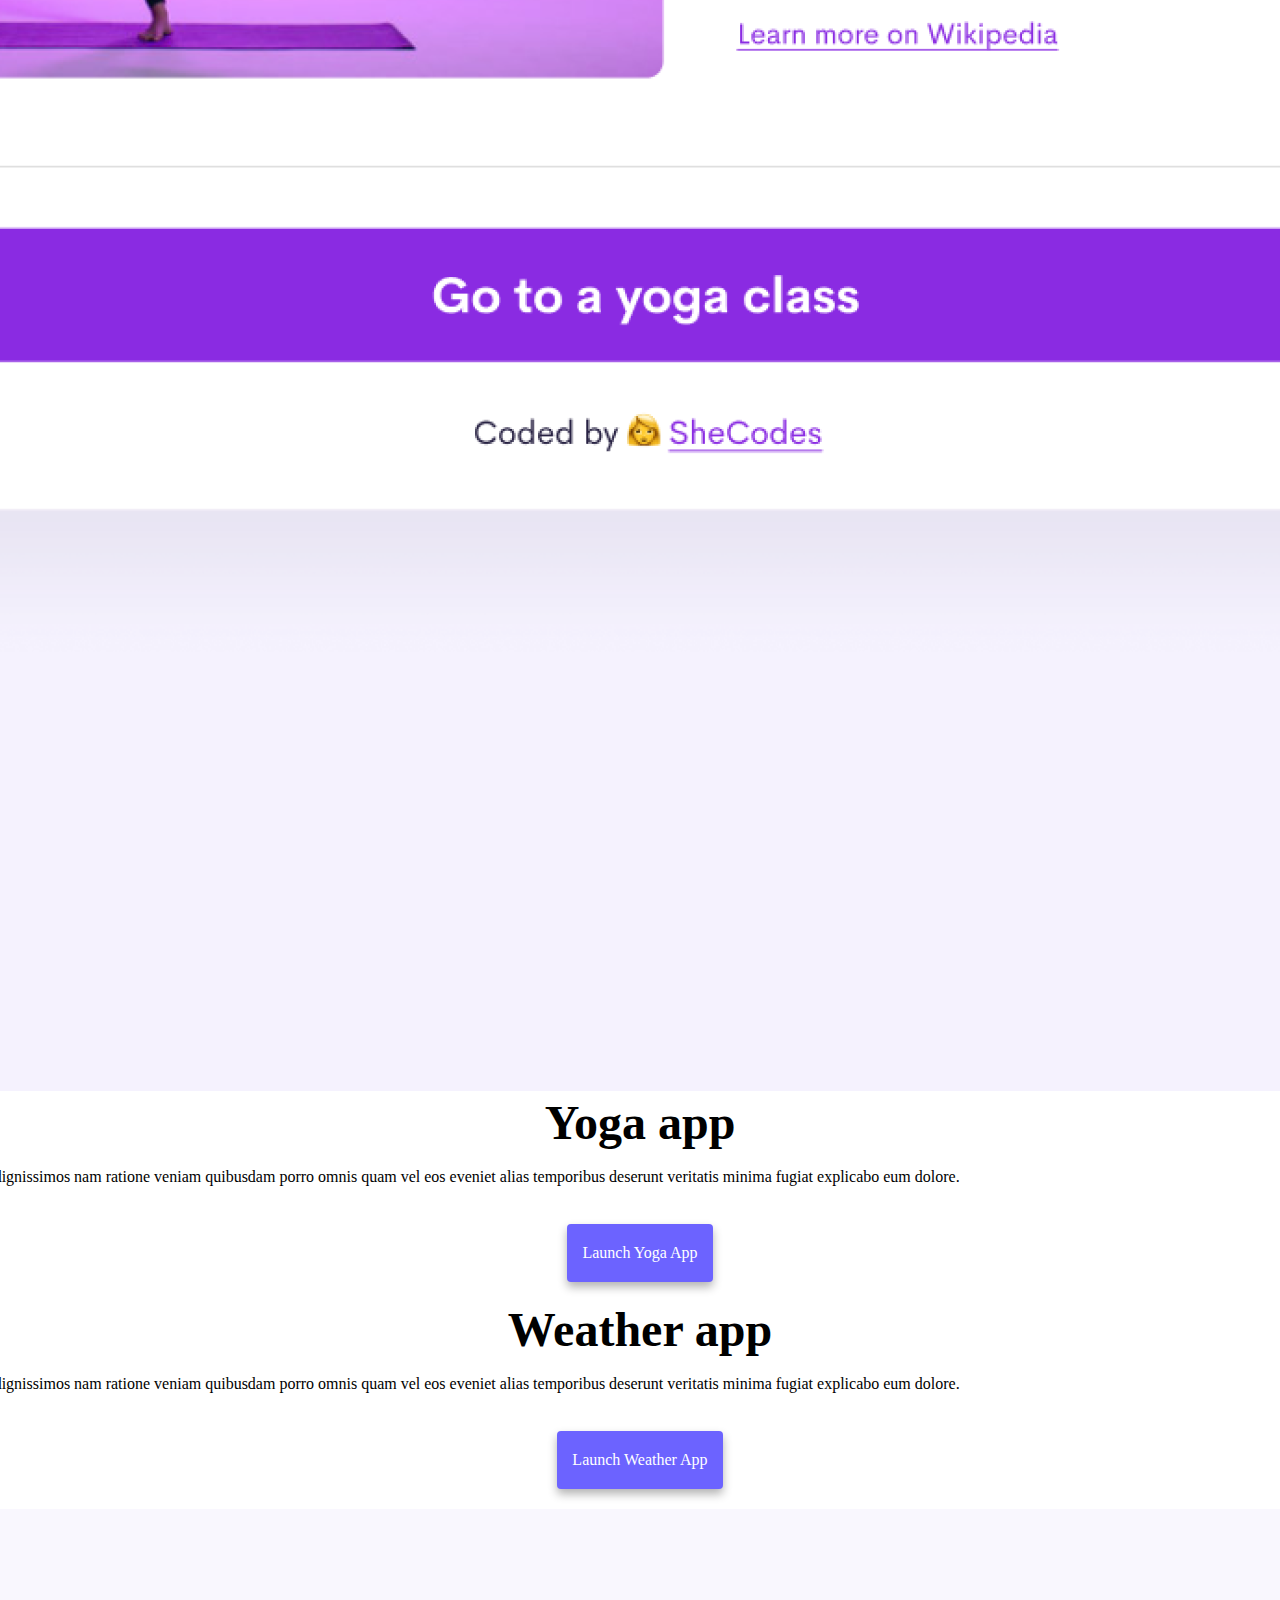
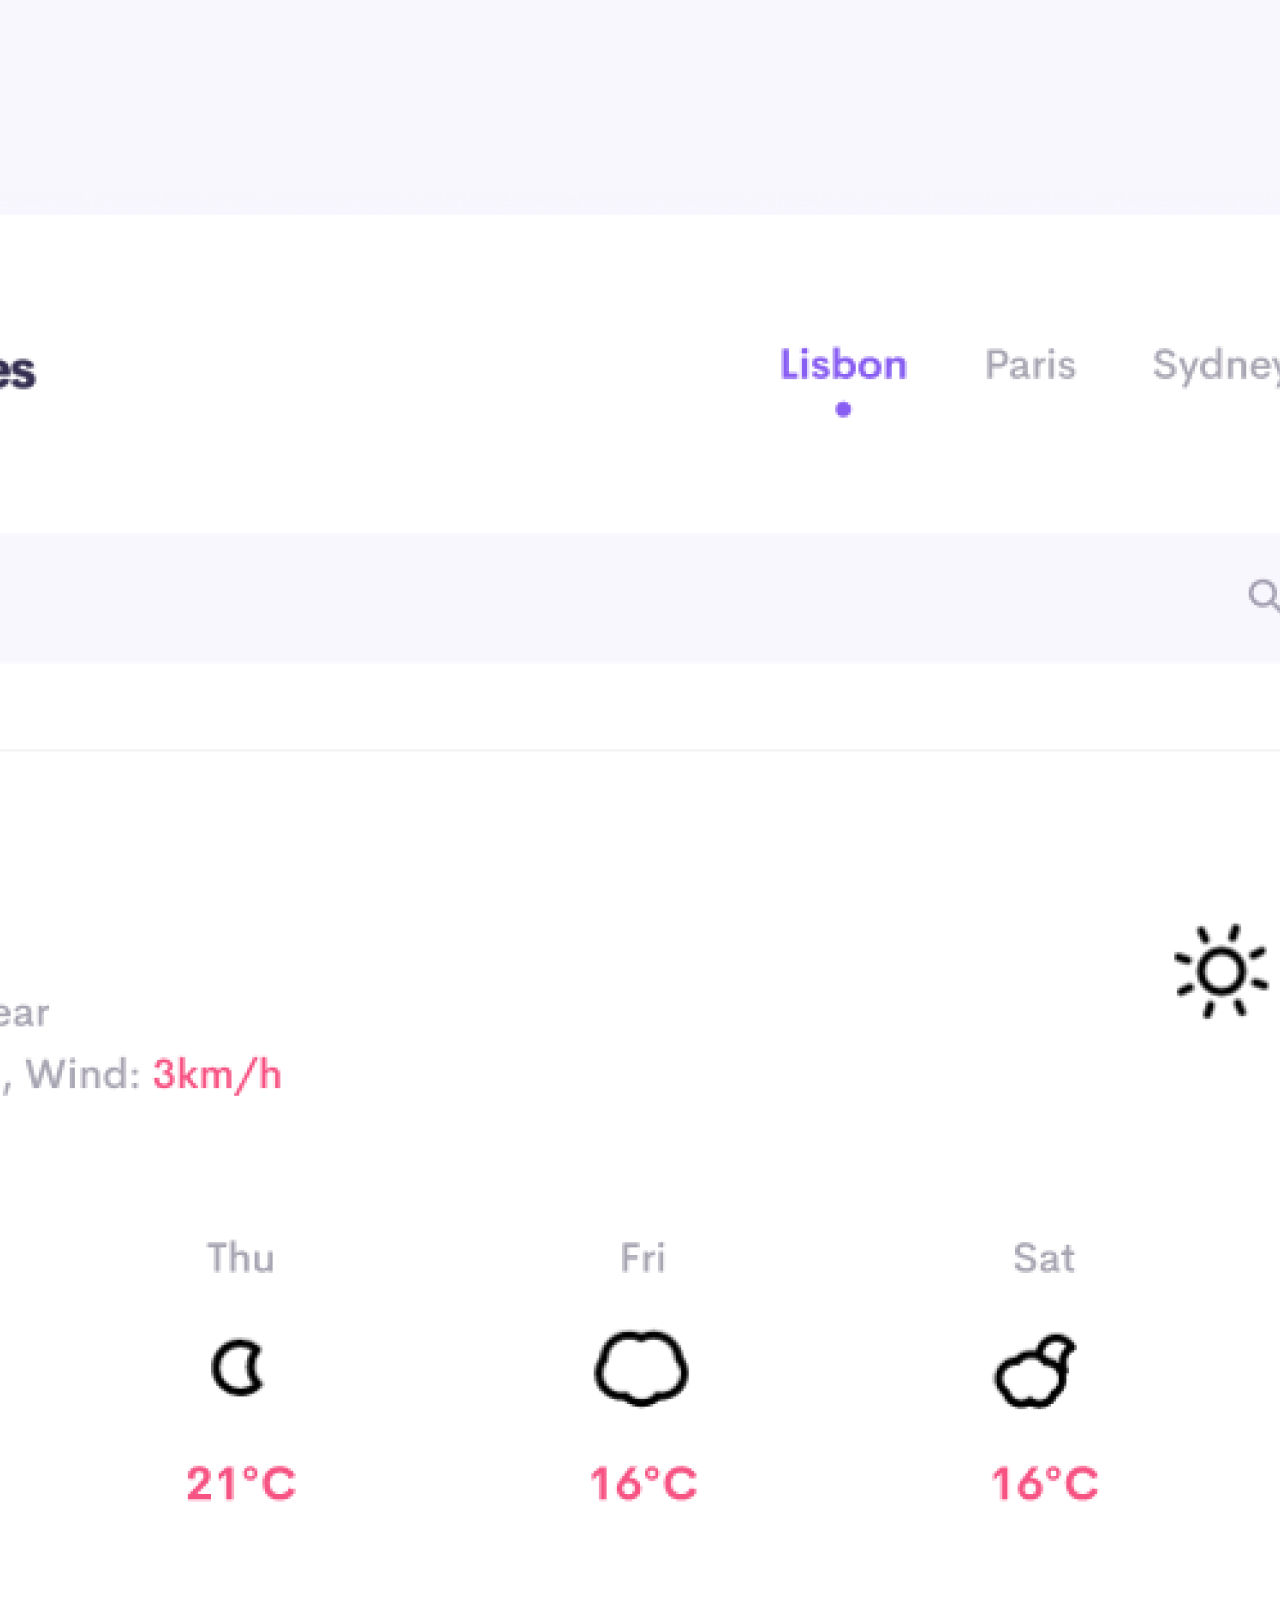
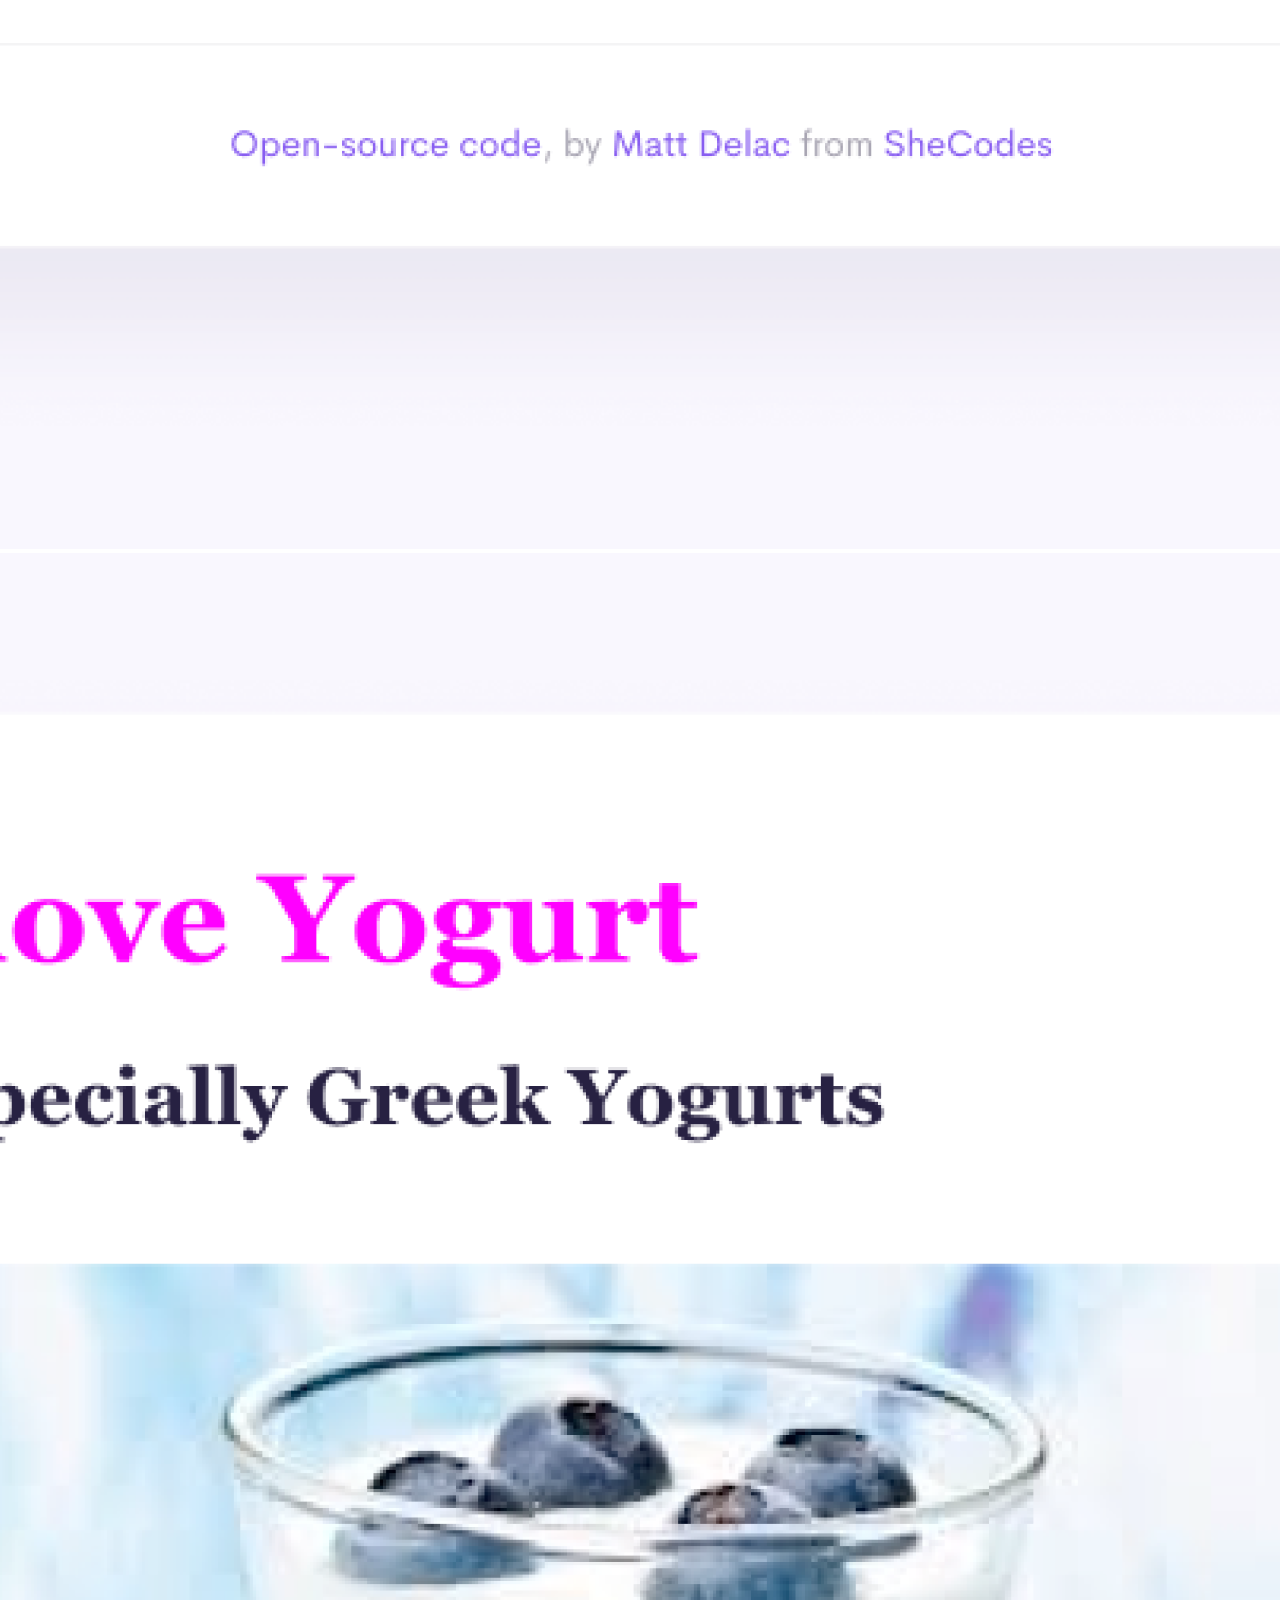
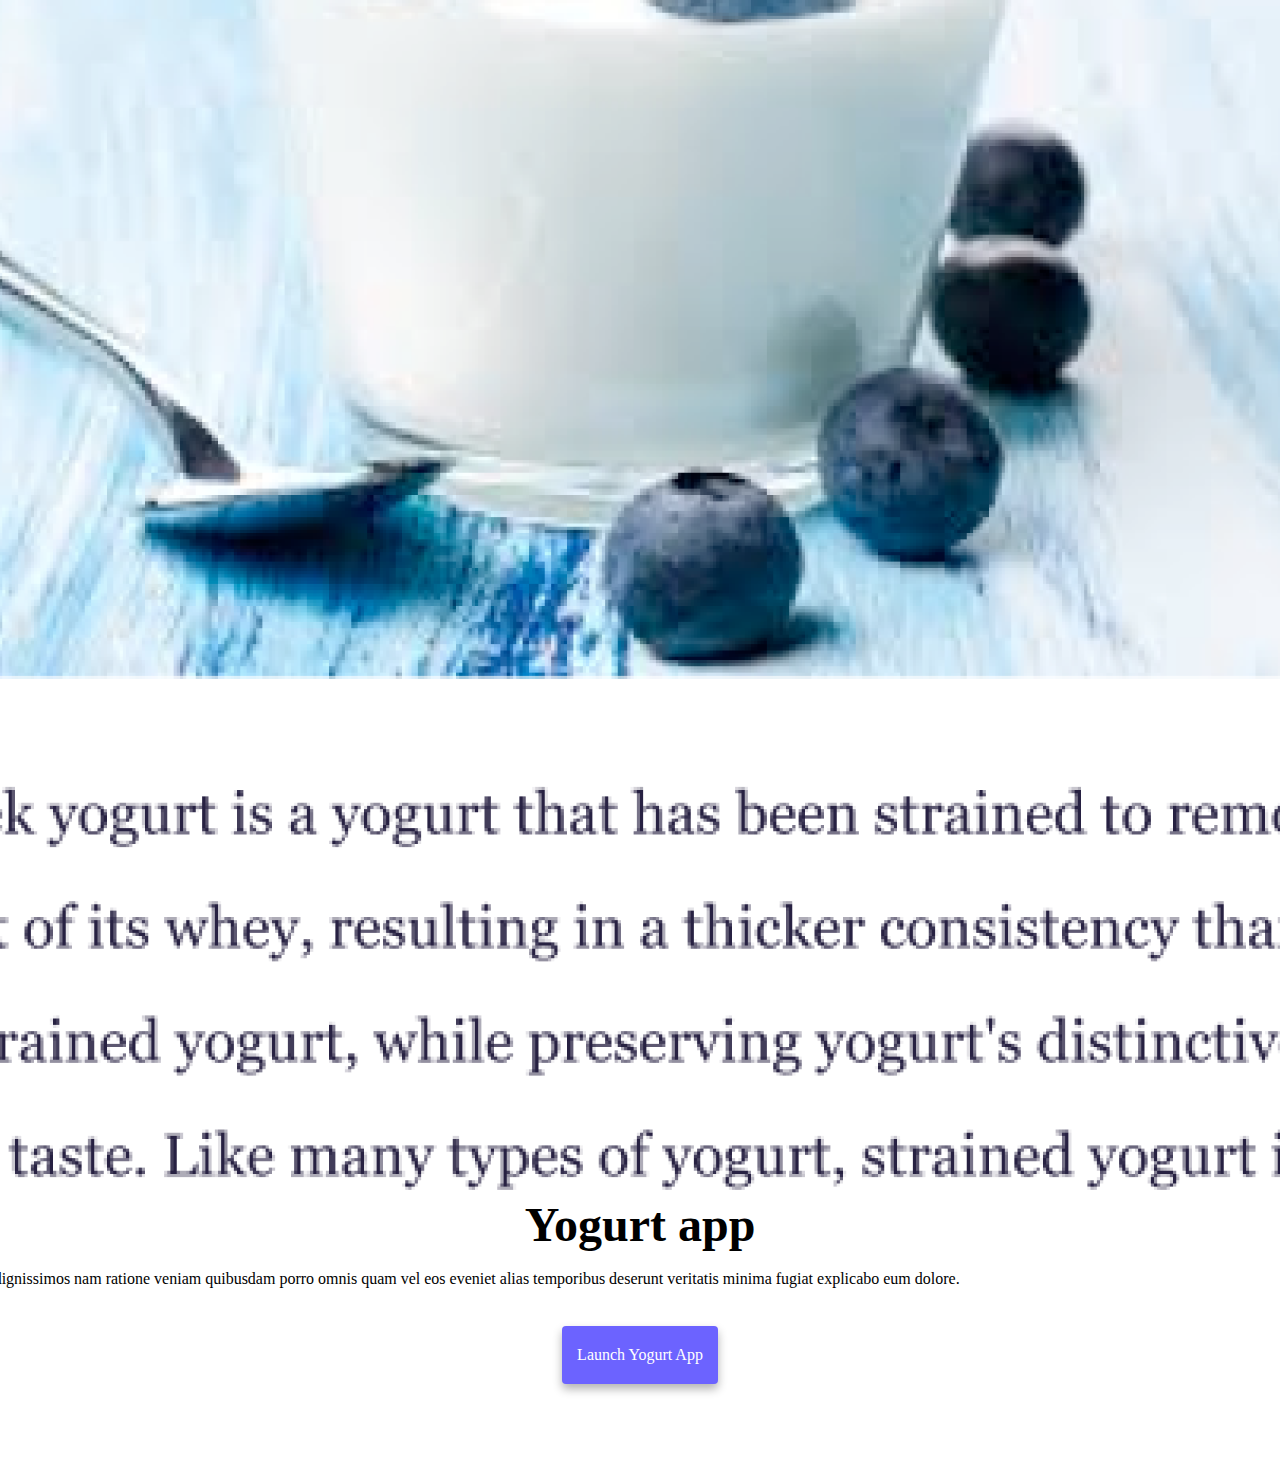
==== commit b3065327: "added SEO, updated the structure for a mobile device." ====
--- a/index.html
+++ b/index.html
@@ -4,6 +4,10 @@
     <meta charset="UTF-8" />
     <meta http-equiv="X-UA-Compatible" content="IE=edge" />
     <meta name="viewport" content="width=device-width, initial-scale=1.0" />
+    <meta
+      name="description"
+      content="A front-end developer portfolio that showcases all the projects that were created utilizing javascript, html, css, bootstrap, and many more techniques."
+    />
     <title>Caroline Ko - Frontend Developer</title>
     <link
       href="https://cdn.jsdelivr.net/npm/bootstrap@5.0.2/dist/css/bootstrap.min.css"
@@ -41,7 +45,7 @@
     </nav>
     <div class="container"></div>
     <h2>👋 Hi I am</h2>
-    <h1>Caroline Ko</h1>
+    <h1 class="main-heading">Caroline Ko</h1>
     <h3>Front-end developer, based in USA</h3>
 
     <div class="navigation-links">
@@ -49,7 +53,7 @@
       <a href="about.html" class="about-link">About me</a>
     </div>
     <div class="navigation-links">
-      <div class="container mt-5">
+      <div class="container mt-3">
         <div class="row">
           <div class="col-md-6">
             <img
@@ -59,31 +63,40 @@
             />
           </div>
           <div class="col-md-6">
-              <h2>Yoga app</h2>
-              <br />
+            <h2>Yoga app</h2>
+            <br />
+            <span class="main-paragraphs">
               Lorem ipsum dolor sit amet consectetur adipisicing elit.
               Perferendis quia, dignissimos nam ratione veniam quibusdam porro
               omnis quam vel eos eveniet alias temporibus deserunt veritatis
-              minima fugiat explicabo eum dolore. <br />
-              <br />
+              minima fugiat explicabo eum dolore.
+            </span>
+            <br />
+            <br />
+            <span class="main-links">
               <a href="#" class="contact-link d-inline-block m-0">
                 Launch Yoga App</a
               >
+            </span>
           </div>
         </div>
         <div class="row mt-5">
           <div class="col-md-6">
-              <h2>Weather app</h2>
-              <br />
+            <h2>Weather app</h2>
+            <br />
+            <span class="main-paragraphs">
               Lorem ipsum dolor sit amet consectetur adipisicing elit.
               Perferendis quia, dignissimos nam ratione veniam quibusdam porro
               omnis quam vel eos eveniet alias temporibus deserunt veritatis
               minima fugiat explicabo eum dolore.
-              <br />
-              <br />
+            </span>
+            <br />
+            <br />
+            <span class="main-links">
               <a href="#" class="contact-link d-inline-block m-0">
                 Launch Weather App</a
               >
+            </span>
           </div>
           <div class="col-md-6">
             <img
@@ -104,14 +117,19 @@
           <div class="col-md-6">
             <h2>Yogurt app</h2>
             <br />
+            <span class="main-paragraphs">
               Lorem ipsum dolor sit amet consectetur adipisicing elit.
               Perferendis quia, dignissimos nam ratione veniam quibusdam porro
               omnis quam vel eos eveniet alias temporibus deserunt veritatis
-              minima fugiat explicabo eum dolore. <br />
-              <br />
+              minima fugiat explicabo eum dolore.
+            </span>
+            <br />
+            <br />
+            <span class="main-links">
               <a href="#" class="contact-link d-inline-block m-0">
                 Launch Yogurt App</a
               >
+            </span>
           </div>
         </div>
       </div>
--- a/styles.css
+++ b/styles.css
@@ -41,7 +41,7 @@
 
 .navigation-links {
   display: flex;
-  margin-top: 40px;
+  margin-top: 10px;
   justify-content: center;
 }
 
@@ -51,6 +51,11 @@
   padding: 20px 15px;
   text-decoration: none;
   text-transform: capitalize;
+}
+
+.main-links {
+  display: flex;
+  justify-content: center;
 }
 
 .contact-link {
@@ -84,9 +89,16 @@
   text-align: left;
   font-size: 35px;
 }
-@media (max-width: 576px) {
+
+@media (max-width: 770px) {
   .homepage-image {
     display: none;
   }
- 
+  .main-paragraphs {
+    display: flex;
+    text-align: center;
+  }
+  .main-heading {
+    font-size: 58px;
+  }
 }
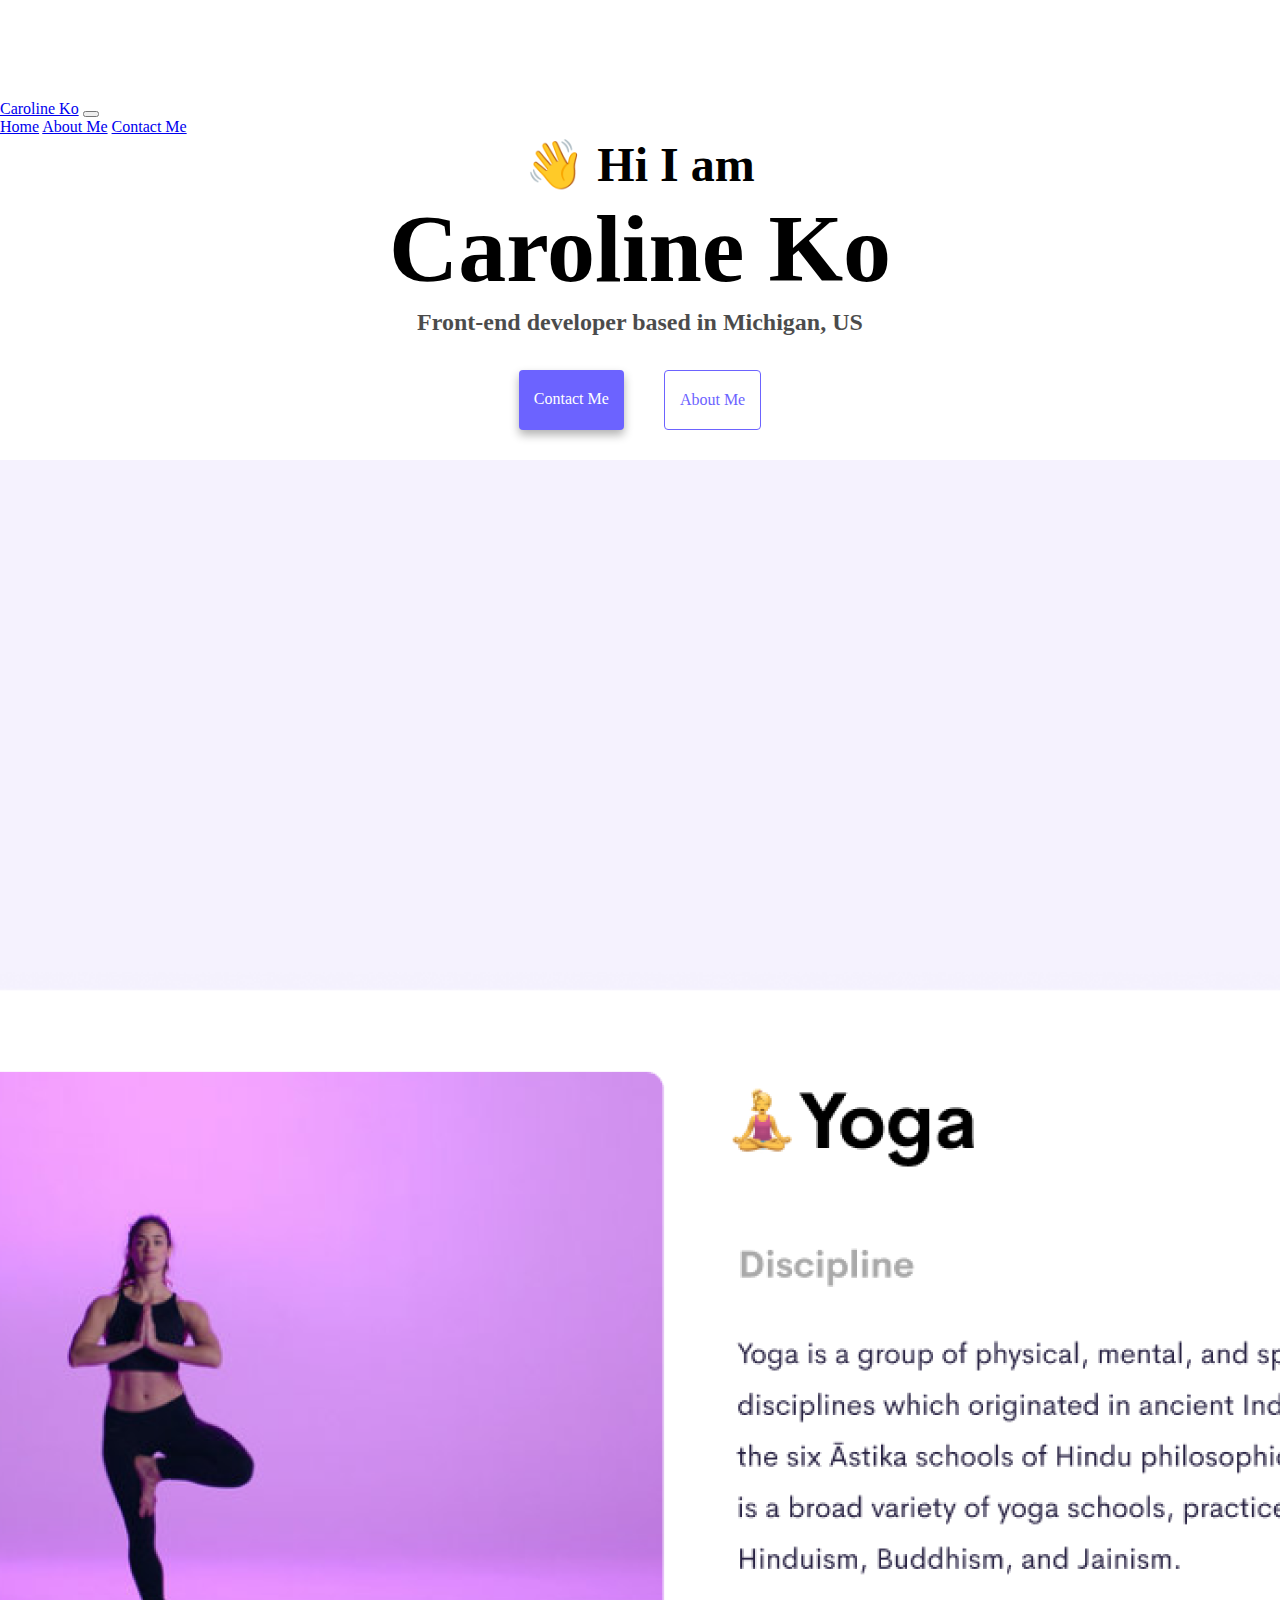
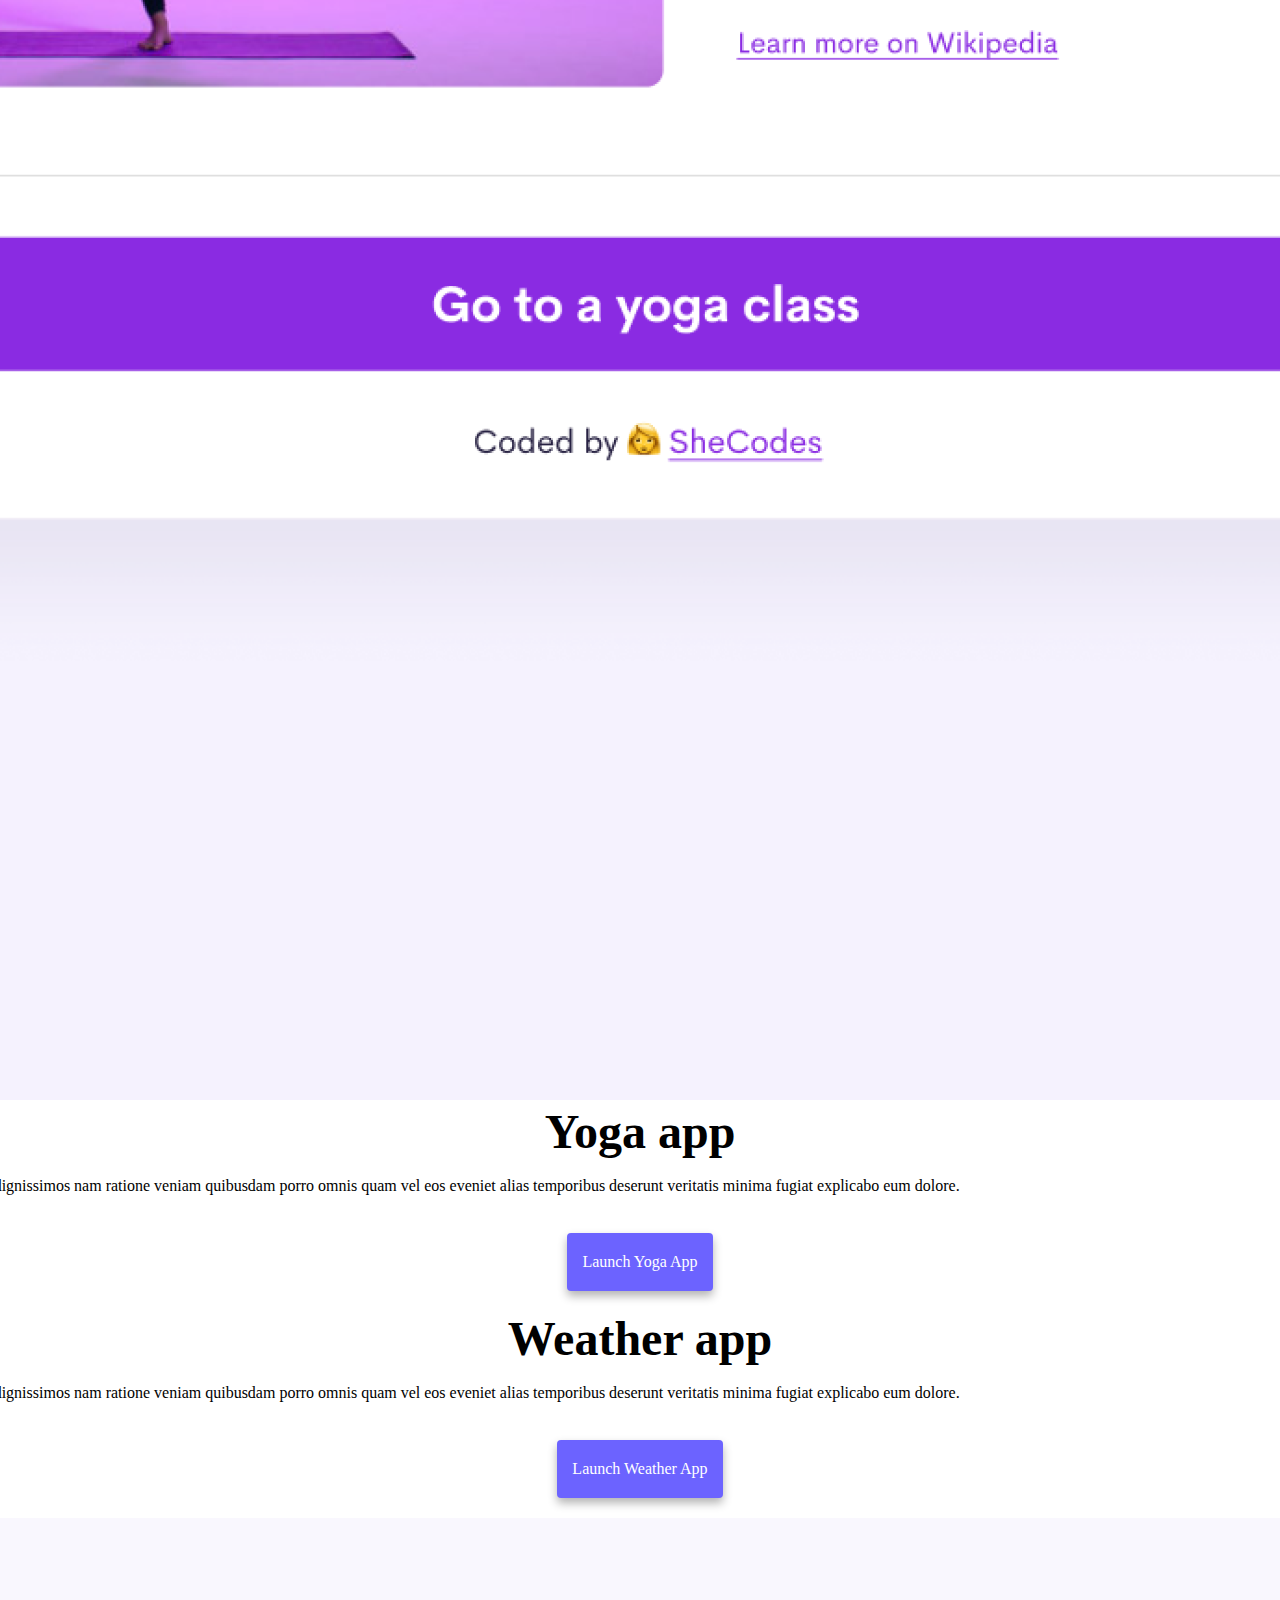
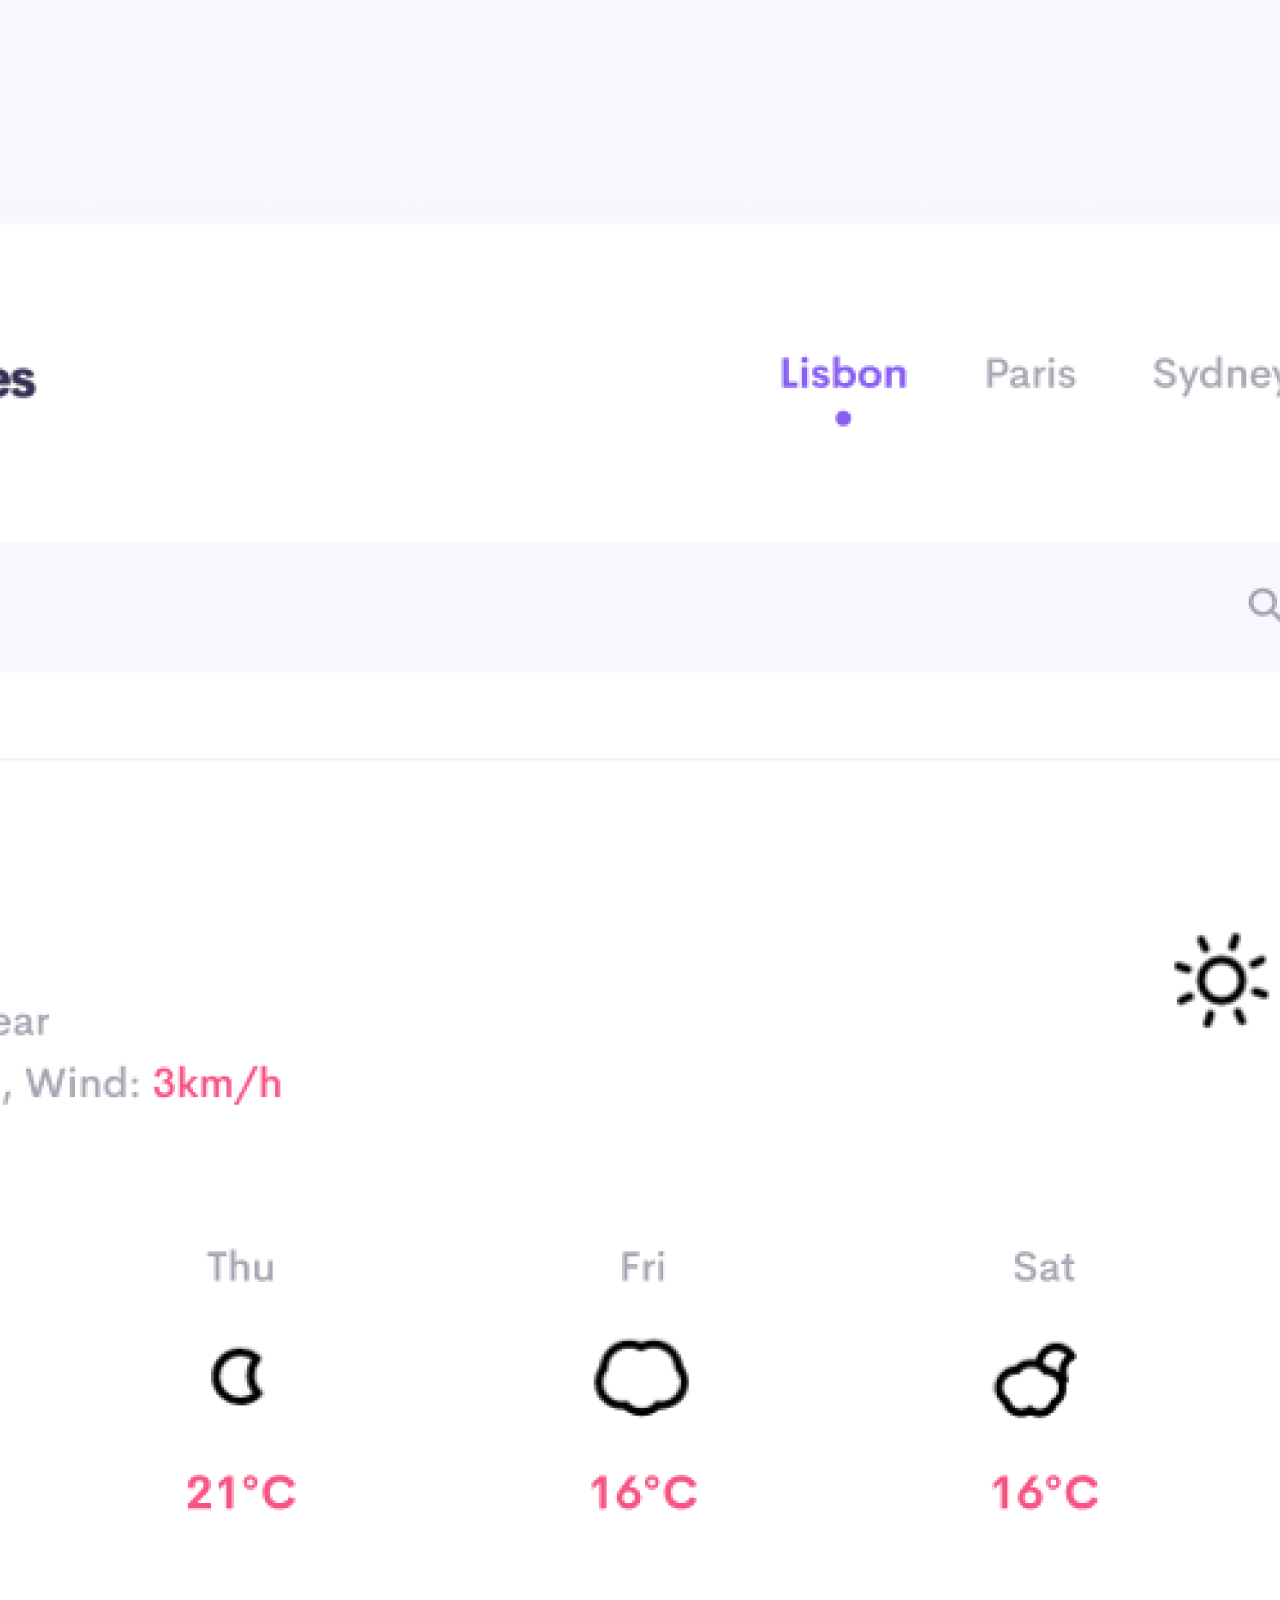
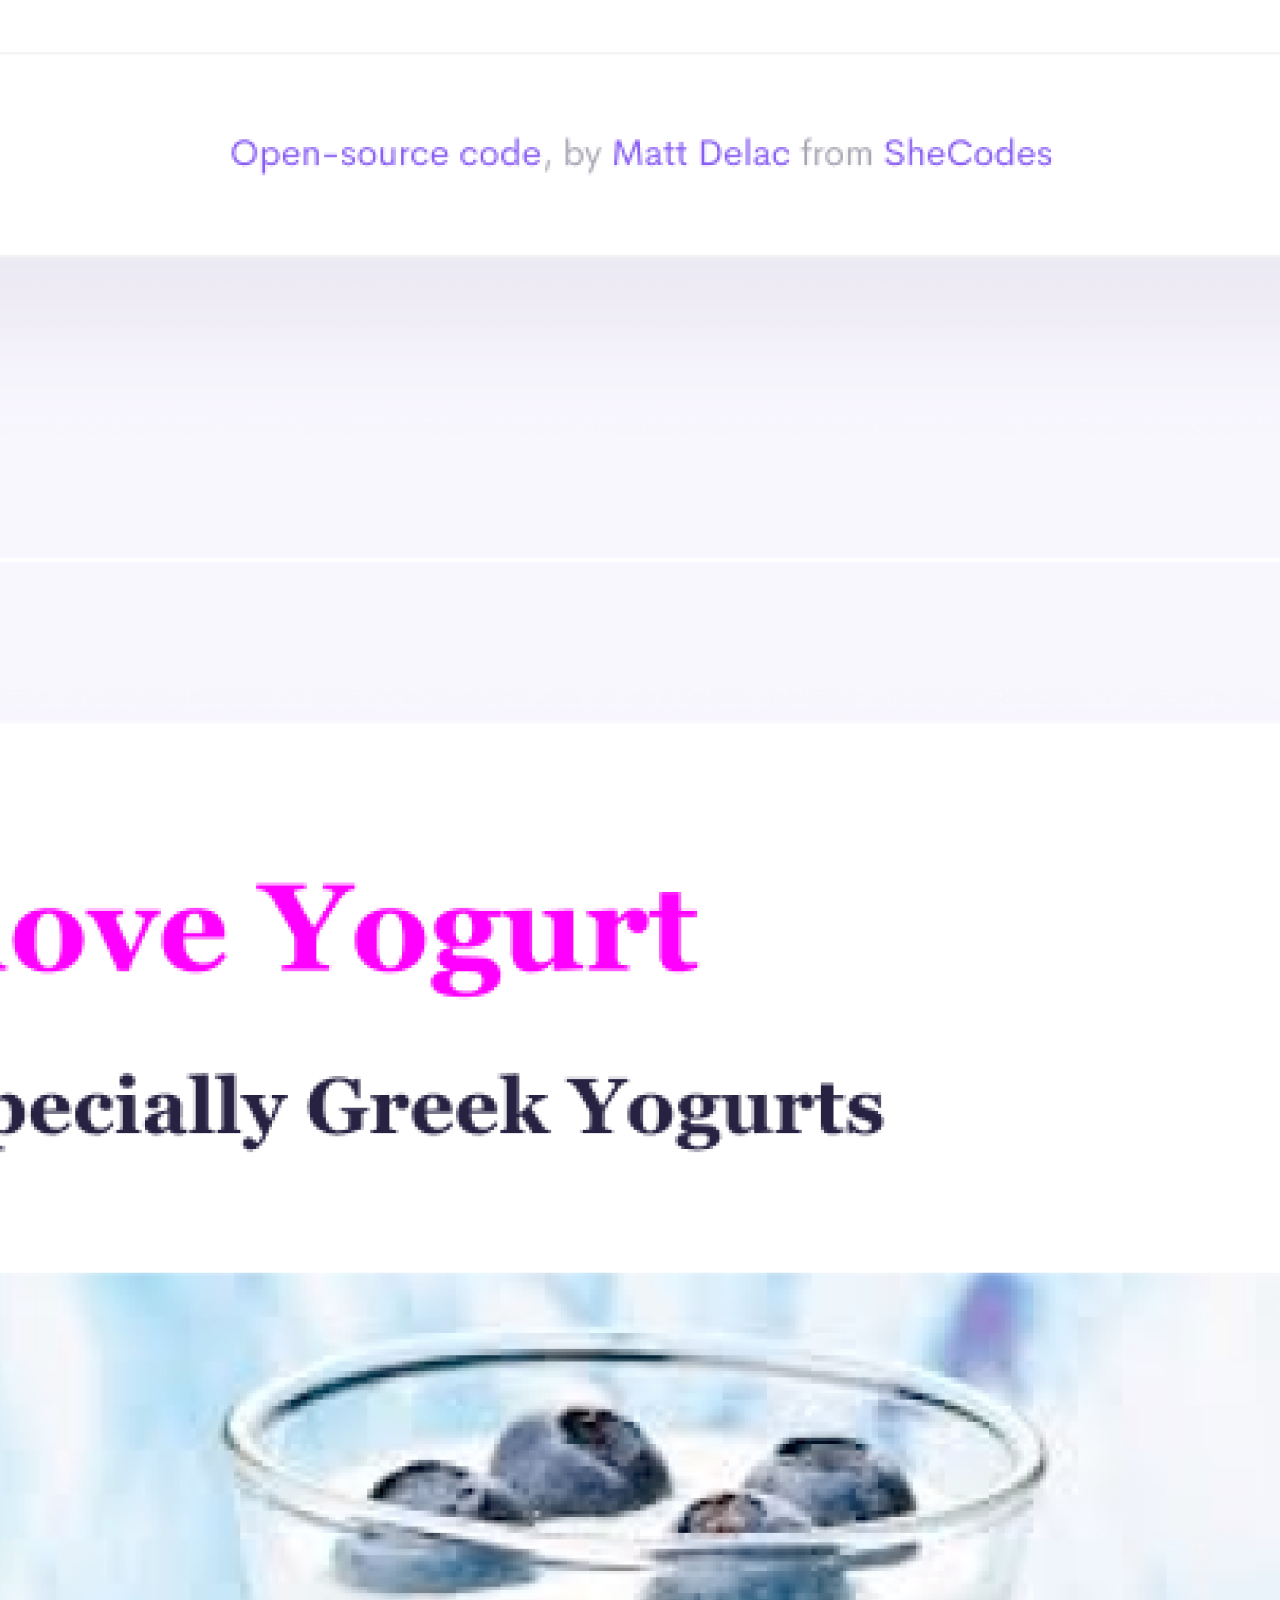
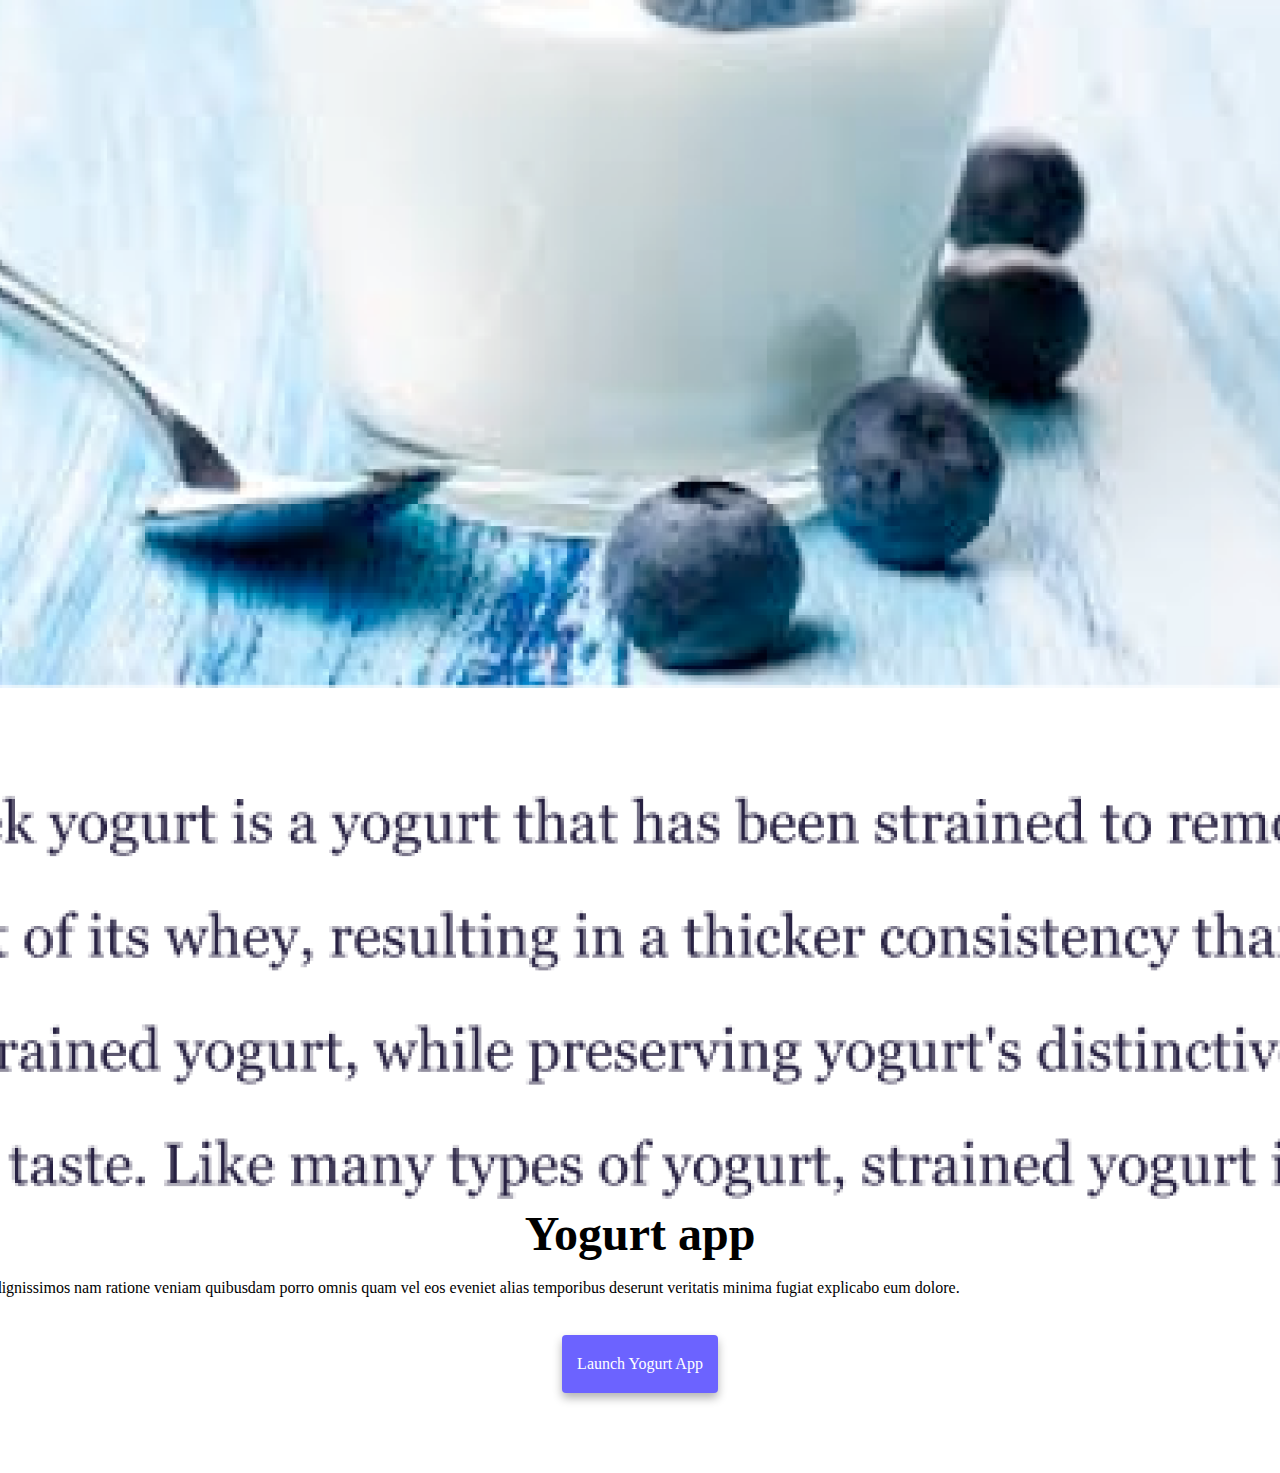
==== commit 32b8534b: "couple touches to the style of the webpage" ====
--- a/index.html
+++ b/index.html
@@ -46,7 +46,7 @@
     <div class="container"></div>
     <h2>👋 Hi I am</h2>
     <h1 class="main-heading">Caroline Ko</h1>
-    <h3>Front-end developer, based in USA</h3>
+    <h3>Front-end developer based in Michigan, US</h3>
 
     <div class="navigation-links">
       <a href="about.html#contact" class="contact-link">Contact me</a>
--- a/styles.css
+++ b/styles.css
@@ -28,6 +28,7 @@
 h3 {
   font-size: 24px;
   opacity: 0.7;
+  line-height: 1.5;
 }
 
 p {
@@ -101,4 +102,12 @@
   .main-heading {
     font-size: 58px;
   }
+
+  h2 {
+    font-size: 36px;
+
+  }
+  h3{
+    font-size: 20px;
+  }
 }
